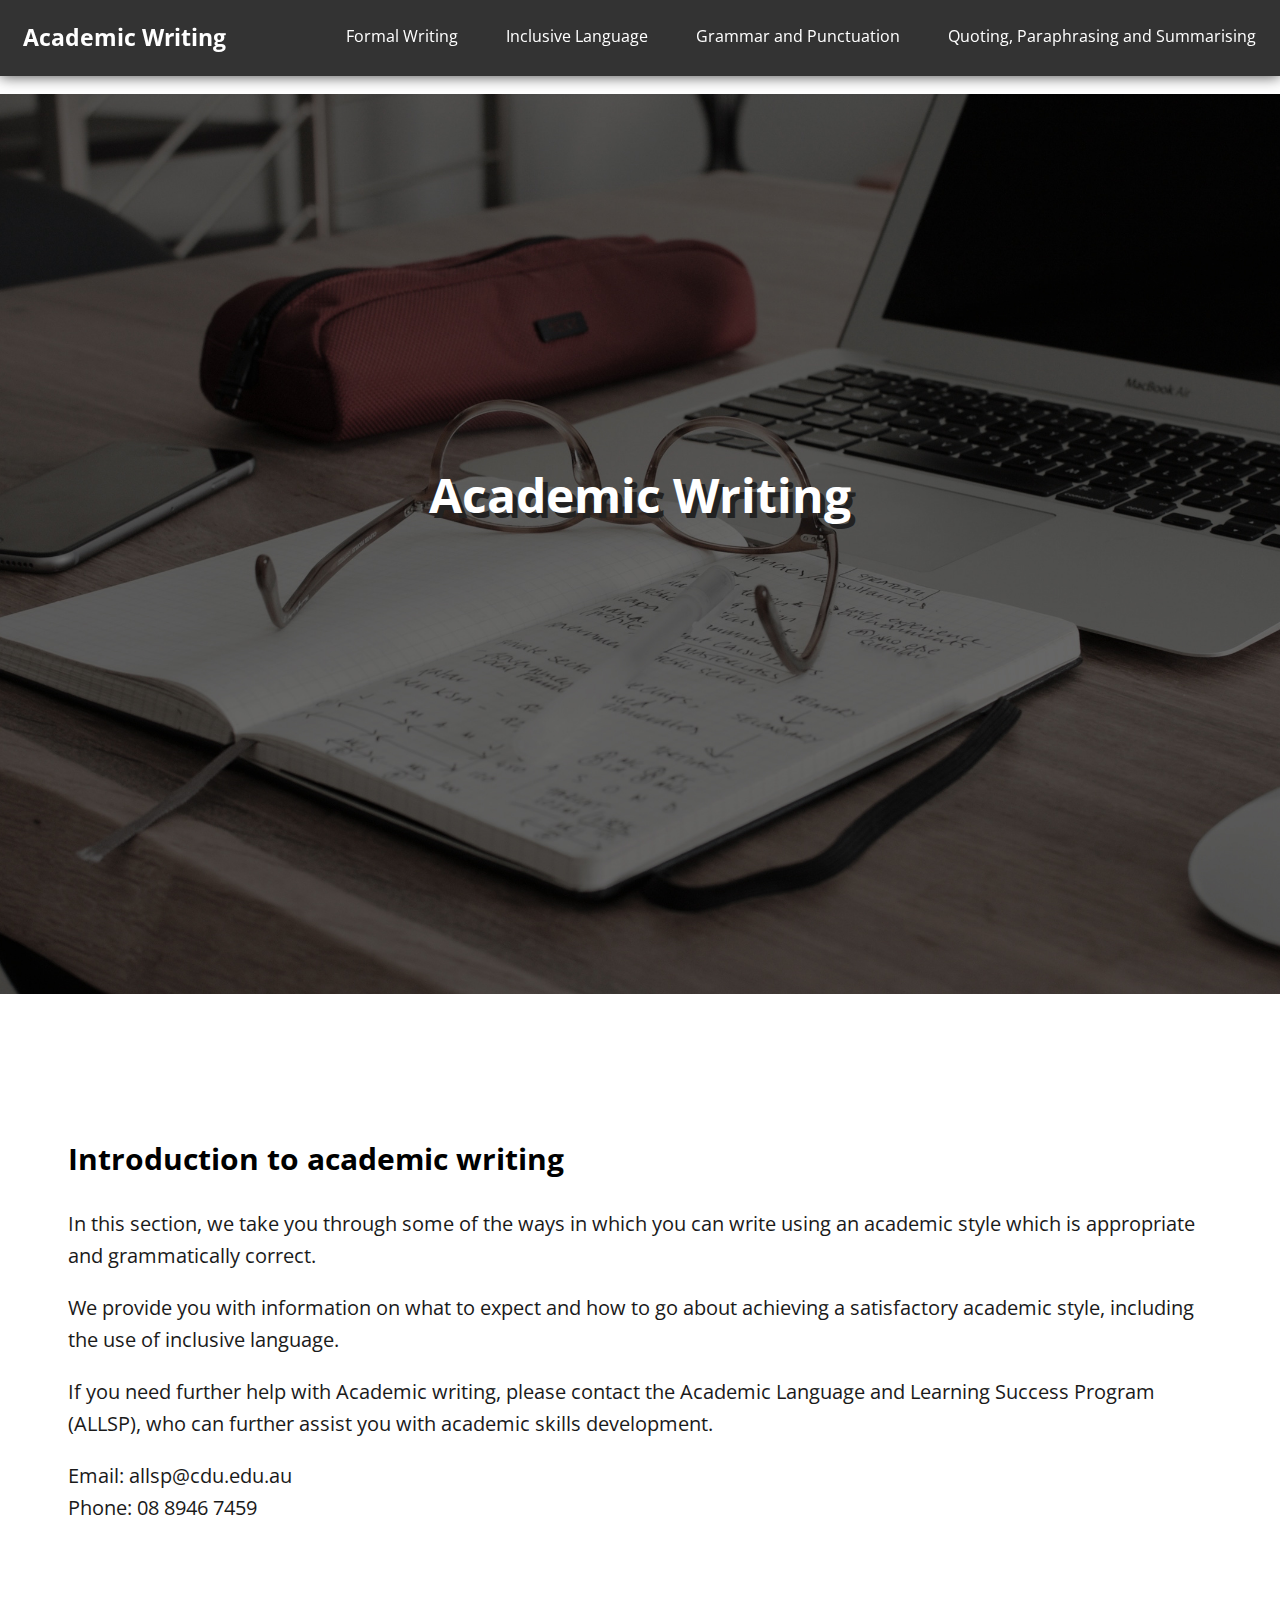
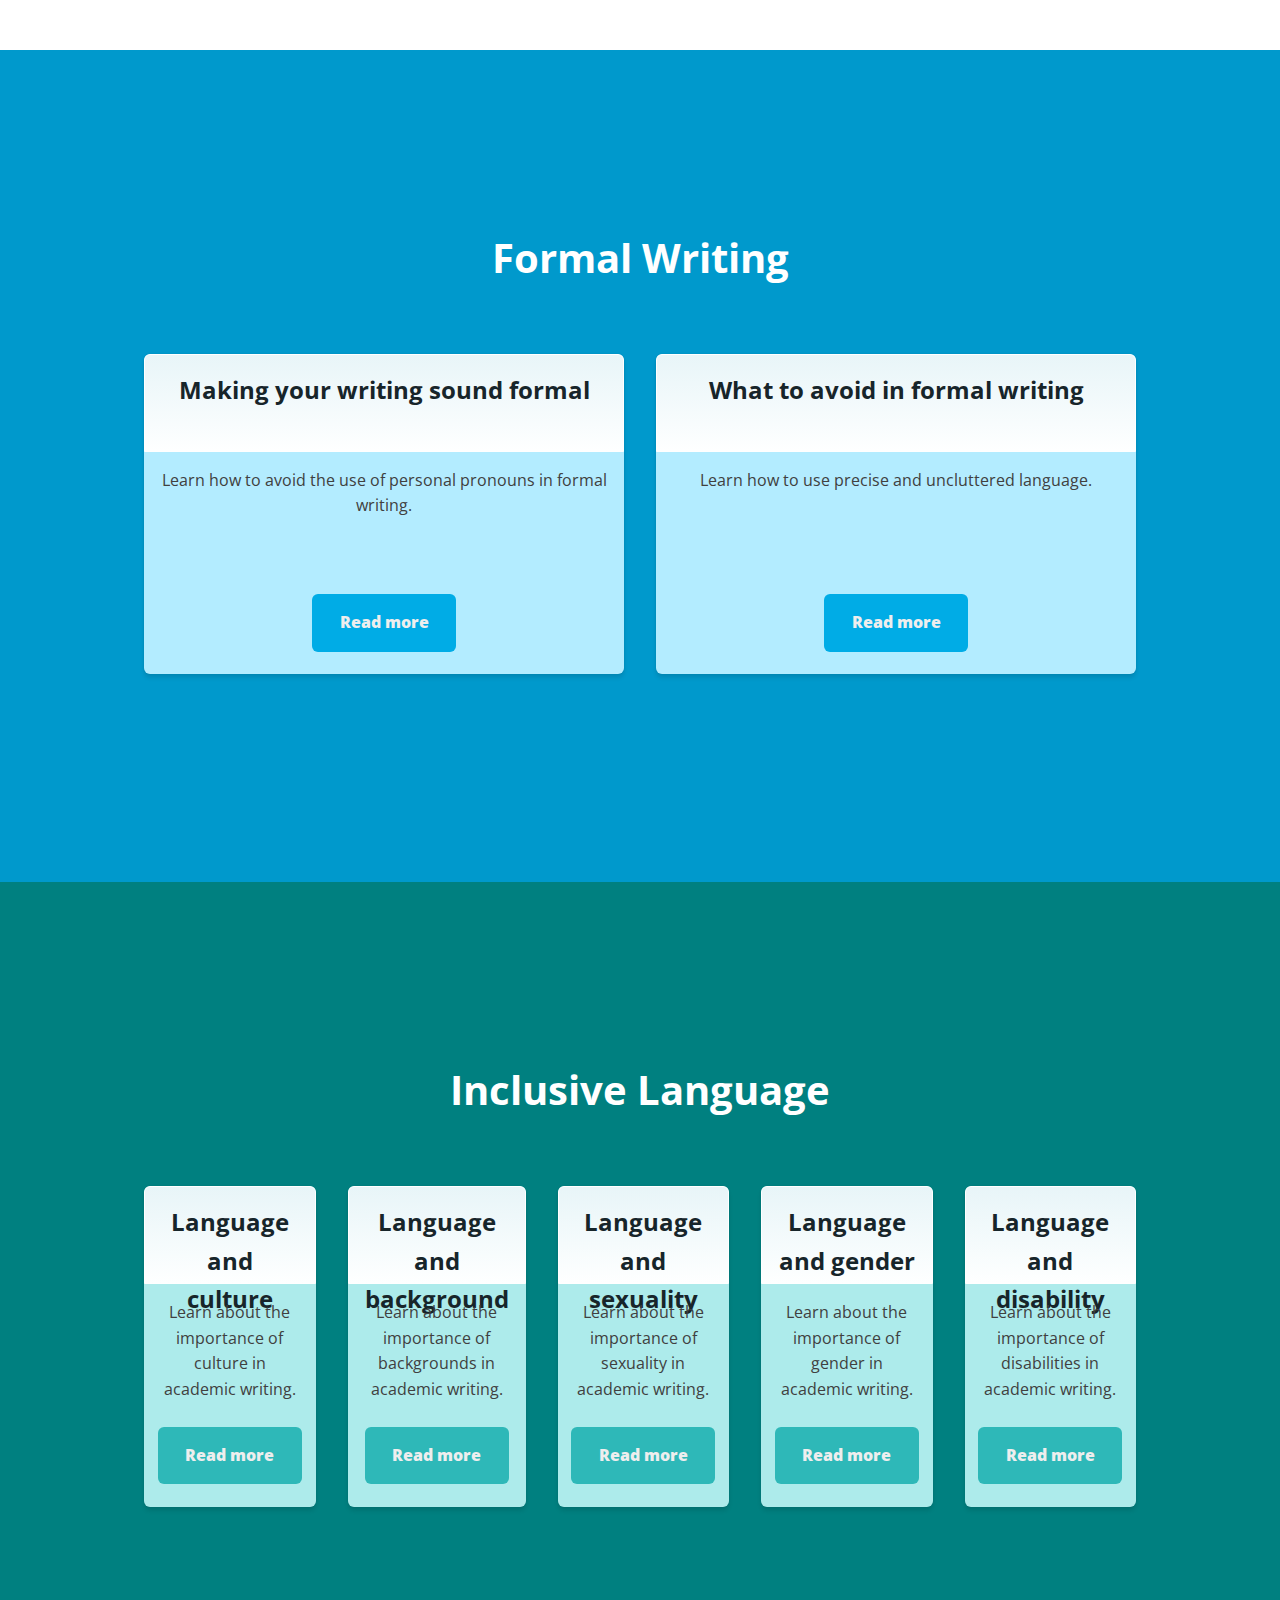
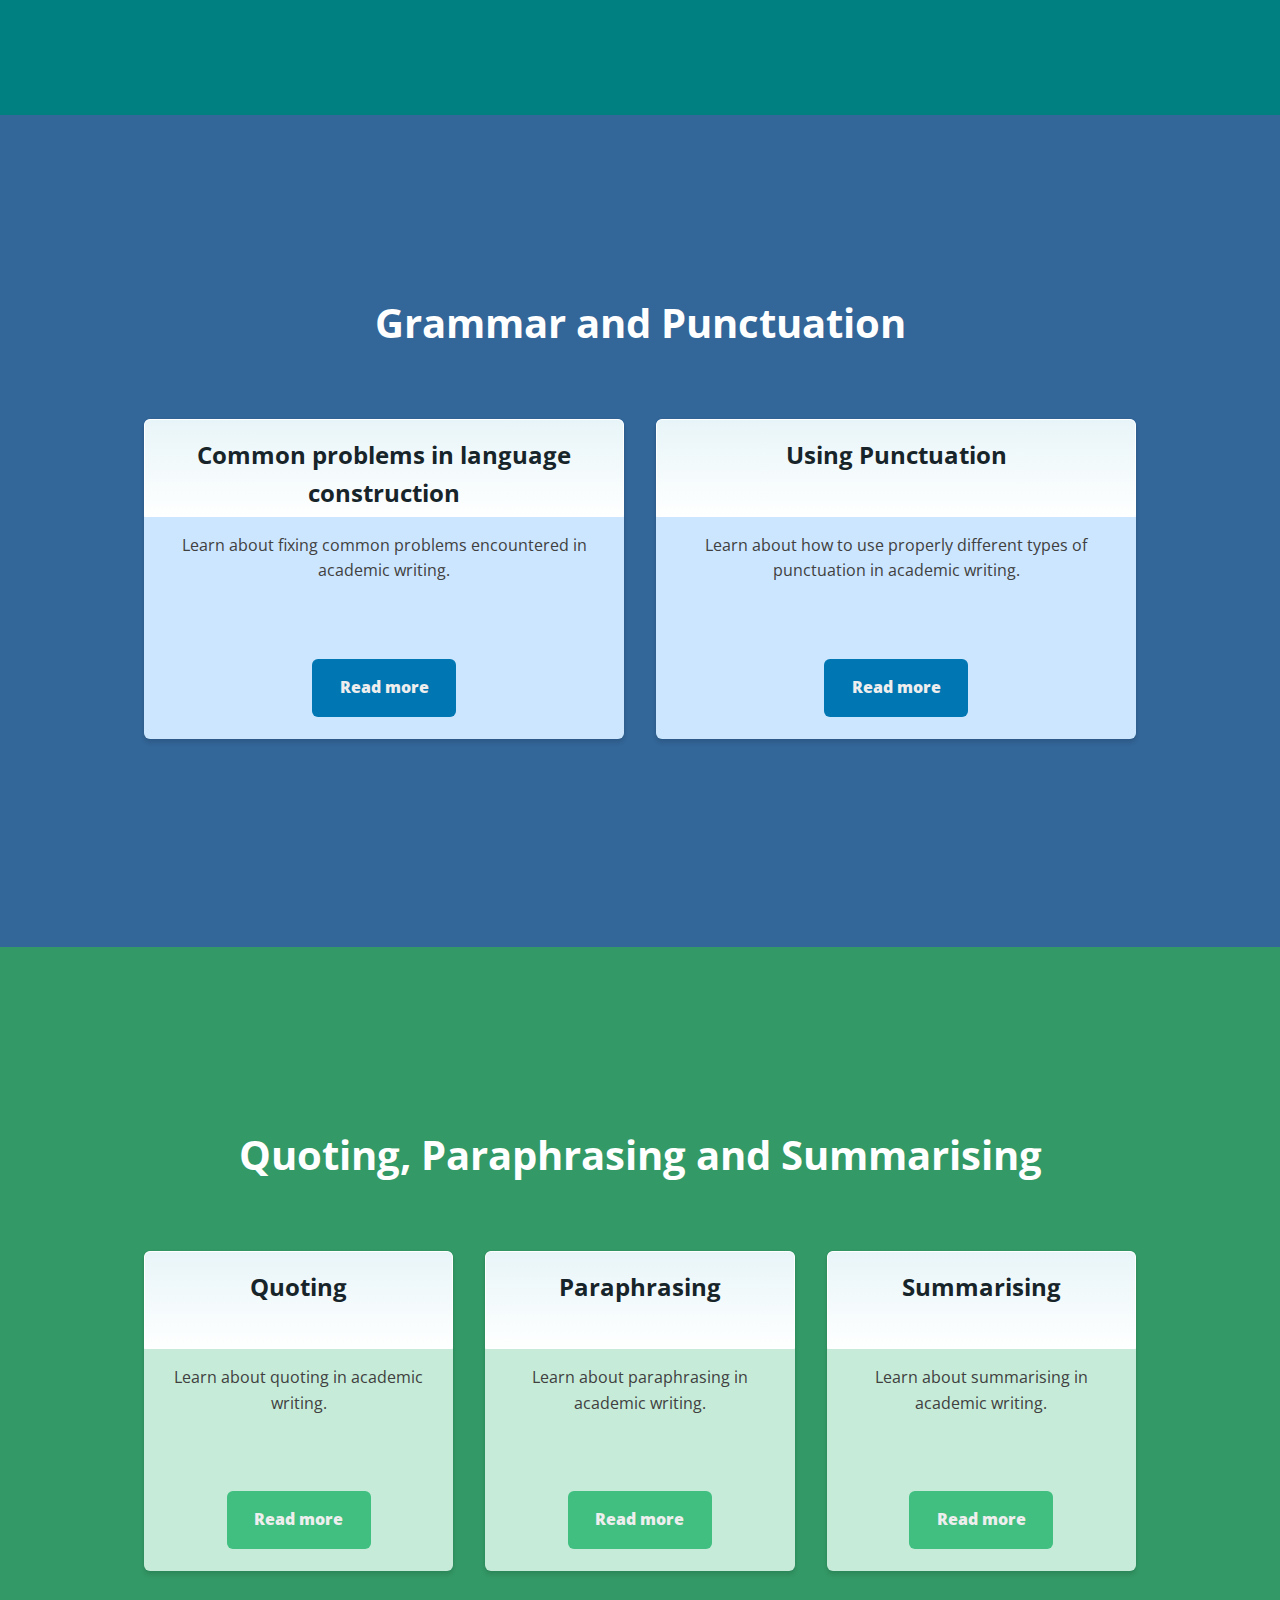
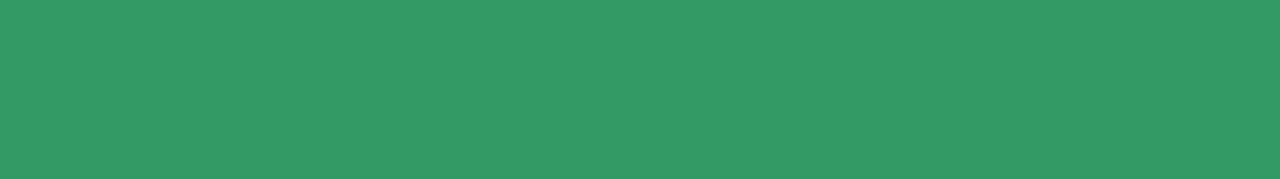
==== index.html @ cc0485e2 "Changed the image in index Changed font in index Fixed index nav Fixed content css issues Fixed card" ====
<!DOCTYPE html>
<html lang="en">
  <head>
    <title>Academic Writing</title>
    <meta charset="utf-8">
    <meta name="viewport" content="width=device-width, initial-scale=1.0">
    <link rel="stylesheet" href="style.css">
    <link rel="stylesheet" href="cardstyle.css">
    <link rel="stylesheet" href="https://use.fontawesome.com/releases/v5.8.2/css/all.css" integrity="sha384-oS3vJWv+0UjzBfQzYUhtDYW+Pj2yciDJxpsK1OYPAYjqT085Qq/1cq5FLXAZQ7Ay" crossorigin="anonymous">
  </head>
  <body>
    <nav>
      <h1>another nav</h1>
    </nav>

    <nav class="top-nav">
      <h1 class="logo"><a href="index.html">Academic Writing</a></h1>
      <ul class="main-nav">
        <li><a href='formal_writing.html'>Formal Writing</a></li>
        <li><a href='inclusive_language.html'>Inclusive Language </a></li>
        <li><a href='grammar_punctuation.html'>Grammar and Punctuation</a></li>
        <li><a href='qps.html'>Quoting, Paraphrasing and Summarising</a></li>
      </ul>
    </nav>


  <div id="showcase">
    <div class="section-head container">
      <h1>Academic Writing</h1>
    </div>
  </div>

<!-- Description space-->
<section id="description" class="section">
  <div class="section-main container">
    <h2 class="intro">Introduction to academic writing</h2>
    <p>In this section, we take you through some of the ways in which you can write using an academic style which is appropriate and grammatically correct.</p>
    <p> We provide you with information on what to expect and how to go about achieving a satisfactory academic style, including the use of inclusive language.</p>
    <p>If you need further help with Academic writing, please contact the Academic Language and Learning Success Program (ALLSP), who can further assist you with academic skills development.</p>
    <ul>
      <li>Email: allsp@cdu.edu.au</li>
      <li>Phone: 08 8946 7459</li>
    </ul>
  </div>
</section>

<!-- Formal Writing-->
<section id="formalwriting" class="section bg-colour4 fw-size">
  <div class="container fw-con">
    <h2 class="section-head ">Formal Writing</h2>

    <div class="wrapper">
      <div class="flex-container">
        <div class="card-wrap">
          <div class="card fw flex-item">
            <div class="card-header">
              <h3 class="title">Making your writing sound formal</h3>
            </div>
            <div class="card-main">
              <div class="main-description">
                <p>Learn how to avoid the use of personal pronouns in formal writing.<span class="card-button fwb"><strong>Read more</strong></span></p>
              </div>
            </div>
            <div class="card-footer">
              <a href="formal_writing.html#formal" class="card-button fwb">Read more</a>
            </div>
          </div>
        </div>
      </div>

      <div class="flex-container">
        <div class="card-wrap">
          <div class="card fw flex-item">
            <div class="card-header">
              <h3 class="title">What to avoid in formal writing</h3>
            </div>
            <div class="card-main">
              <div class="main-description">
                <p>Learn how to use precise and uncluttered language.<span class="card-button fwb"><strong>Read more</strong></span></p>
              </div>
            </div>
            <div class="card-footer">
              <a href="formal_writing.html#ppronouns" class="card-button fwb">Read more</a>
            </div>
          </div>
        </div>
      </div>
    </div>
  </div>
</section>

<!-- Inclusive Language-->
<section id="inclusivelanguage" class="section bg-colour1 inlang-size">
  <div class="container">
    <h2 class="section-head">Inclusive Language</h2>

    <div class="wrapper">

      <div class="flex-container">
        <div class="card-wrap">
          <div class="card inlang flex-item">
            <div class="card-header">
              <h3 class="title">Language and culture</h3>
            </div>
            <div class="card-main">
              <div class="main-description">
                <p>Learn about the importance of culture in academic writing.<span class="card-button inlang-b"><strong>Read more</strong></span></p>
              </div>
            </div>
            <div class="card-footer">
              <a href="inclusive_language.html#culture" class="card-button inlang-b">Read more</a>
            </div>
          </div>
        </div>
      </div>

      <div class="flex-container">
        <div class="card-wrap">
          <div class="card inlang flex-item">
            <div class="card-header">
              <h3 class="title">Language and background</h3>
            </div>
            <div class="card-main">
              <div class="main-description">
                <p>Learn about the importance of backgrounds in academic writing.<span class="card-button inlang-b"><strong>Read more</strong></span></p>
              </div>
            </div>
            <div class="card-footer">
              <a href="inclusive_language.html#backgrounds" class="card-button inlang-b">Read more</a>
            </div>
          </div>
        </div>
      </div>

      <div class="flex-container">
        <div class="card-wrap">
          <div class="card inlang flex-item">
            <div class="card-header">
              <h3 class="title">Language and sexuality</h3>
            </div>
            <div class="card-main">
              <div class="main-description">
                <p>Learn about the importance of sexuality in academic writing.<span class="card-button inlang-b"><strong>Read more</strong></span></p>
              </div>
            </div>
            <div class="card-footer">
              <a href="inclusive_language.html#sexuality" class="card-button inlang-b">Read more</a>
            </div>
          </div>
        </div>
      </div>

      <div class="flex-container">
        <div class="card-wrap">
          <div class="card inlang flex-item">
            <div class="card-header">
              <h3 class="title">Language and gender</h3>
            </div>
            <div class="card-main">
              <div class="main-description">
                <p>Learn about the importance of gender in academic writing.<span class="card-button inlang-b"><strong>Read more</strong></span></p>
              </div>
            </div>
            <div class="card-footer">
              <a href="inclusive_language.html#gender" class="card-button inlang-b">Read more</a>
            </div>
          </div>
        </div>
      </div>

      <div class="flex-container">
        <div class="card-wrap">
          <div class="card inlang flex-item">
            <div class="card-header">
              <h3 class="title">Language and disability</h3>
            </div>
            <div class="card-main">
              <div class="main-description">
                <p>Learn about the importance of disabilities in academic writing.<span class="card-button inlang-b"><strong>Read more</strong></span></p>
              </div>
            </div>
            <div class="card-footer">
              <a href="inclusive_language.html#disability" class="card-button inlang-b">Read more</a>
            </div>
          </div>
        </div>
      </div>
    </div>
  </div>
</section>

<!-- Gramar & Punctuation-->
<section id="grampunct" class="section bg-colour2 granpunc-size">
  <div class="container">
    <h2 class="section-head">Grammar and Punctuation</h2>

    <div class="wrapper">

      <div class="flex-container">
        <div class="card-wrap">
          <div class="card grapunc flex-item">
            <div class="card-header">
              <h3 class="title">Common problems in language construction</h3>
            </div>
            <div class="card-main">
              <div class="main-description">
                <p>Learn about fixing common problems encountered in academic writing. <span class="card-button grapunc-b"><strong>Read more</strong></span></p>
              </div>
            </div>
            <div class="card-footer">
              <a href="grammar_punctuation.html#grammar" class="card-button grapunc-b">Read more</a>
            </div>
          </div>
        </div>
      </div>

      <div class="flex-container">
        <div class="card-wrap">
          <div class="card grapunc flex-item">
            <div class="card-header">
              <h3 class="title">Using Punctuation</h3>
            </div>
            <div class="card-main">
              <div class="main-description">
                <p>Learn about how to use properly different types of punctuation in academic writing. <span class="card-button grapunc-b"><strong>Read more</strong></span></p>
              </div>
            </div>
            <div class="card-footer">
              <a href="grammar_punctuation.html#punctuation" class="card-button grapunc-b">Read more</a>
            </div>
          </div>
        </div>
      </div>
    </div>
  </div>
</section>

<!-- QPS-->
<section id="qps" class="section bg-colour3 qps-size">
  <div class="container">
    <h2 class="section-head">Quoting, Paraphrasing and Summarising</h2>

    <div class="wrapper">

      <div class="flex-container">
        <div class="card-wrap">
          <div class="card qps flex-item">
            <div class="card-header">
              <h3 class="title">Quoting</h3>
            </div>
            <div class="card-main">
              <div class="main-description">
                <p>Learn about quoting in academic writing. <span class="card-button qps-b"><strong>Read more</strong></span></p>
              </div>
            </div>
            <div class="card-footer">
              <a href="qps.html#quoting" class="card-button qps-b">Read more</a>
            </div>
          </div>
        </div>
      </div>

      <div class="flex-container">
        <div class="card-wrap">
          <div class="card qps flex-item">
            <div class="card-header">
              <h3 class="title">Paraphrasing</h3>
            </div>
            <div class="card-main">
              <div class="main-description">
                <p>Learn about paraphrasing in academic writing.<span class="card-button qps-b"><strong>Read more</strong></span></p>
              </div>
            </div>
            <div class="card-footer">
              <a href="qps.html#paraphrasing" class="card-button qps-b">Read more</a>
            </div>
          </div>
        </div>
      </div>

      <div class="flex-container">
        <div class="card-wrap">
          <div class="card qps flex-item">
            <div class="card-header">
              <h3 class="title">Summarising</h3>
            </div>
            <div class="card-main">
              <div class="main-description">
                <p>Learn about summarising in academic writing. <span class="card-button qps-b"><strong>Read more</strong></span></p>
              </div>
            </div>
            <div class="card-footer">
              <a href="qps.html#summarising" class="card-button qps-b">Read more</a>
            </div>
          </div>
        </div>
      </div>
    </div>
  </div>
</section>
  <script src="scripts/nav.js"></script>

  </body>
</html>
---- style.css ----
@import url('https://fonts.googleapis.com/css?family=Open+Sans&display=swap');

body{
  font-family: 'Open Sans', sans-serif;
  background-color: white;
  margin: 0;
  line-height: 1.6;
  box-sizing: border-box;
  width: 100%;
  font-size: 100%;
}

h3{
  font-size: 1.5rem;
}


/*Showcase Styling*/
#showcase{
  margin: 0;
  padding: 0;
  background: url('images/image.jpg') no-repeat center/cover;
  width: 100%;
  height: 100vh;
  position: relative;
  overflow-y: hidden;
}

#showcase .container{
  margin-top: 15vh;
}

#showcase h1{
  font-size: 4rem;
  margin: 0;
  text-shadow: 5px 5px #222;
}

h2.intro {
  color: black;
}

/*Description*/
#description{
  font-size: 1.25rem;
  padding: 20px;
  padding-bottom: 30px;
  color: #1a1a1a;
  text-align: left;
}

/*Container size for formal writing*/
.fw-size, .inlang-size, .granpunc-size, .qps-size {
  padding: 1.5rem;
}


/* Navigation */
nav.top-nav {
  display: none;
}


ul {
  margin: 0;
  padding: 0;
  list-style: none;
}

h2 {
  color: white;
  text-decoration: none;
}

.top-nav {
  display: none;
}

nav h1.logo {
  margin: 0;
  font-size: 1.45em;
  padding: 0 1em;
}


.logo a, .main-nav a {
  text-align: center;
  display: block;
  color: white;
  text-decoration: none;
}

.main-nav a {
  color: white;
  font-size: 1em;
  padding: 1.5em;
  border-bottom: 2px solid transparent;
}

.main-nav a:hover {
  background-color: #222;
  font-weight: bold;
  border-bottom: 2px #ddd solid;
}

.logo:hover {
  font-weight: bold;
}

.top-nav {
  flex-direction: row;
  justify-content: space-between;
  align-items: center;
  background-color: #333;
  box-shadow: 0px 0px 14px 0px rgba(0,0,0,0.75);
  position: fixed;
  top: 0;
  z-index: 1;
  width: 100%;
}

.top-nav, .main-nav {
  display: flex;
}


/*Footer*/
#footer{
  padding: 5rem 0;
  color: #1a1a1a;
}
/*Utility Classes*/
.container{
  /*text-align: center;*/
  margin: 0 auto;
  padding: 3rem 0;
  /*background: blue;*/
}

/*Section*/
.section-head {
  font-size: 2.5rem;
  margin: 0;
  text-align: center;
  color: #ffffff;
  padding-bottom: 2rem;
}

.bg-colour1{
  background: #008080;
}

.bg-colour2{
  background:  #336699;
}

.bg-colour3{
  background:  #339966;
}

.bg-colour4{
  background:  #0099cc;
}
/*
.lead{
  font-size: 1.3rem;
}*/
 @media screen and (min-width: 800px){
  nav.top-nav {
    display: flex;
  }


  #showcase {
     width: 100%;
     height: 100vh;
   }

  #showcase .container{
     margin-top: 35vh;
   }

   #showcase h1{
     font-size: 3rem;
     margin: 0;
     text-shadow: 5px 5px #222;

   }


   #showcase h2 {
     /*font-size: 2rem;*/
   }

   .container {
      margin: 3rem;
   }

   /*Container size for formal writing*/
   .fw-size, .inlang-size, .granpunc-size, .qps-size {
     padding: 5rem;
   }
 }
---- cardstyle.css ----
/* CARD COMPONENT CSS ----------------------------------------------------*/

/* mobile first, applies starting from 320px wide screens */

.wrapper {
  flex-direction: row;
  flex-wrap: wrap;
  width: 100%;
  margin-bottom: 1rem;
  display: flex;
  margin: 0;
  padding: 1em 0;
}

.flex-container {
  flex-direction: column;
  flex-basis: 100%;
  flex: 1;
}

/*div {
  display: flex;
  flex: 1;
}*/

.card-wrap {
  padding: 1em;
}

.card {
  border-radius: 6px;
  box-shadow: 0 4px 4px rgba(0,0,0,.1), 0 0 2px rgba(0,0,0,.1);
  /*display: flex;*/
  flex-direction: column;
  overflow: hidden;
  transition: all .2s ease;
  background-color: #ebc6c6;
}

/*Card colour for formal writing*/
.fw{
  background-color: #b3ecff;
}

/*card colour for inclusive writing*/
.inlang {
  background-color: #adebeb;
}

/*card colour for grammar and punctuation*/
.grapunc {
  background-color: #cce6ff;
}

/*card colour for qps*/
.qps {
  background-color: #c6ecd9;
}

.card:hover {
  box-shadow: 0 10px 10px rgba(0,0,0,.2), 0 4px 8px rgba(0,0,0,.2);
  transform: scale(1.05);
  transform: translateZ(0);
}

.card-header {
  background: linear-gradient(#e8f5f8, #feffff);
  border: 1px solid #FFF;
  border-radius: 6px 6px 0 0;
  padding: 1em;
  /*height: 4rem;*/
}

.material-icons {
  color: #83d2d4;
  display: none;
}

.title {
  color: #17252a;
  margin: 0;
  text-align: center;
}

.card-main {
  padding: 1em;
  text-align: center;
}

.main-description p {
  color: #404040;
  margin: 0;
  display: flex;
  flex-direction: column;
    /*height: 5rem;*/
}

.card-footer {
  display: flex;
  padding: .4em;
  flex-direction: column;
  align-items: center;
}

span.card-button {
  display: none;
}

.card-button {
  width: 7rem;
  display: block;
  color: #eeeeee;
  font-weight: 800;
  transition: all .2s ease;
  background-color: #bf4040;
  border-radius: 6px;
  padding: 1rem;
  margin-top: 1.5rem;
  margin-bottom: 1rem;
  text-decoration: none;
  text-align: center;
}

a.card-button:visited {
  color: white;
}

/*button colour for Fomal Writing*/
.fwb{
  background-color: #00ace6;
}

/*button colour for inclusive language*/
.inlang-b{
  background-color: #2eb8b8;
}

/*button colour for grammar and inclusive language*/
.grapunc-b{
  background-color: #0077b3;
}

/*button colour for qps*/
.qps-b{
  background-color: #40bf80;
}
.card-button:hover {
  text-decoration: underline;
}

.card-button:visited {
  color: #068c9e;
}



/* MEDIA QUERIES ------------------------------------------------ */

@media all and (min-width: 800px) {
  .wrapper {
    display: flex;
  }

  .flex-container {
    display: flex;
  }

  .card-header {
    height: 4rem;
  }

  .main-description p {
      height: 5rem;
  }
}
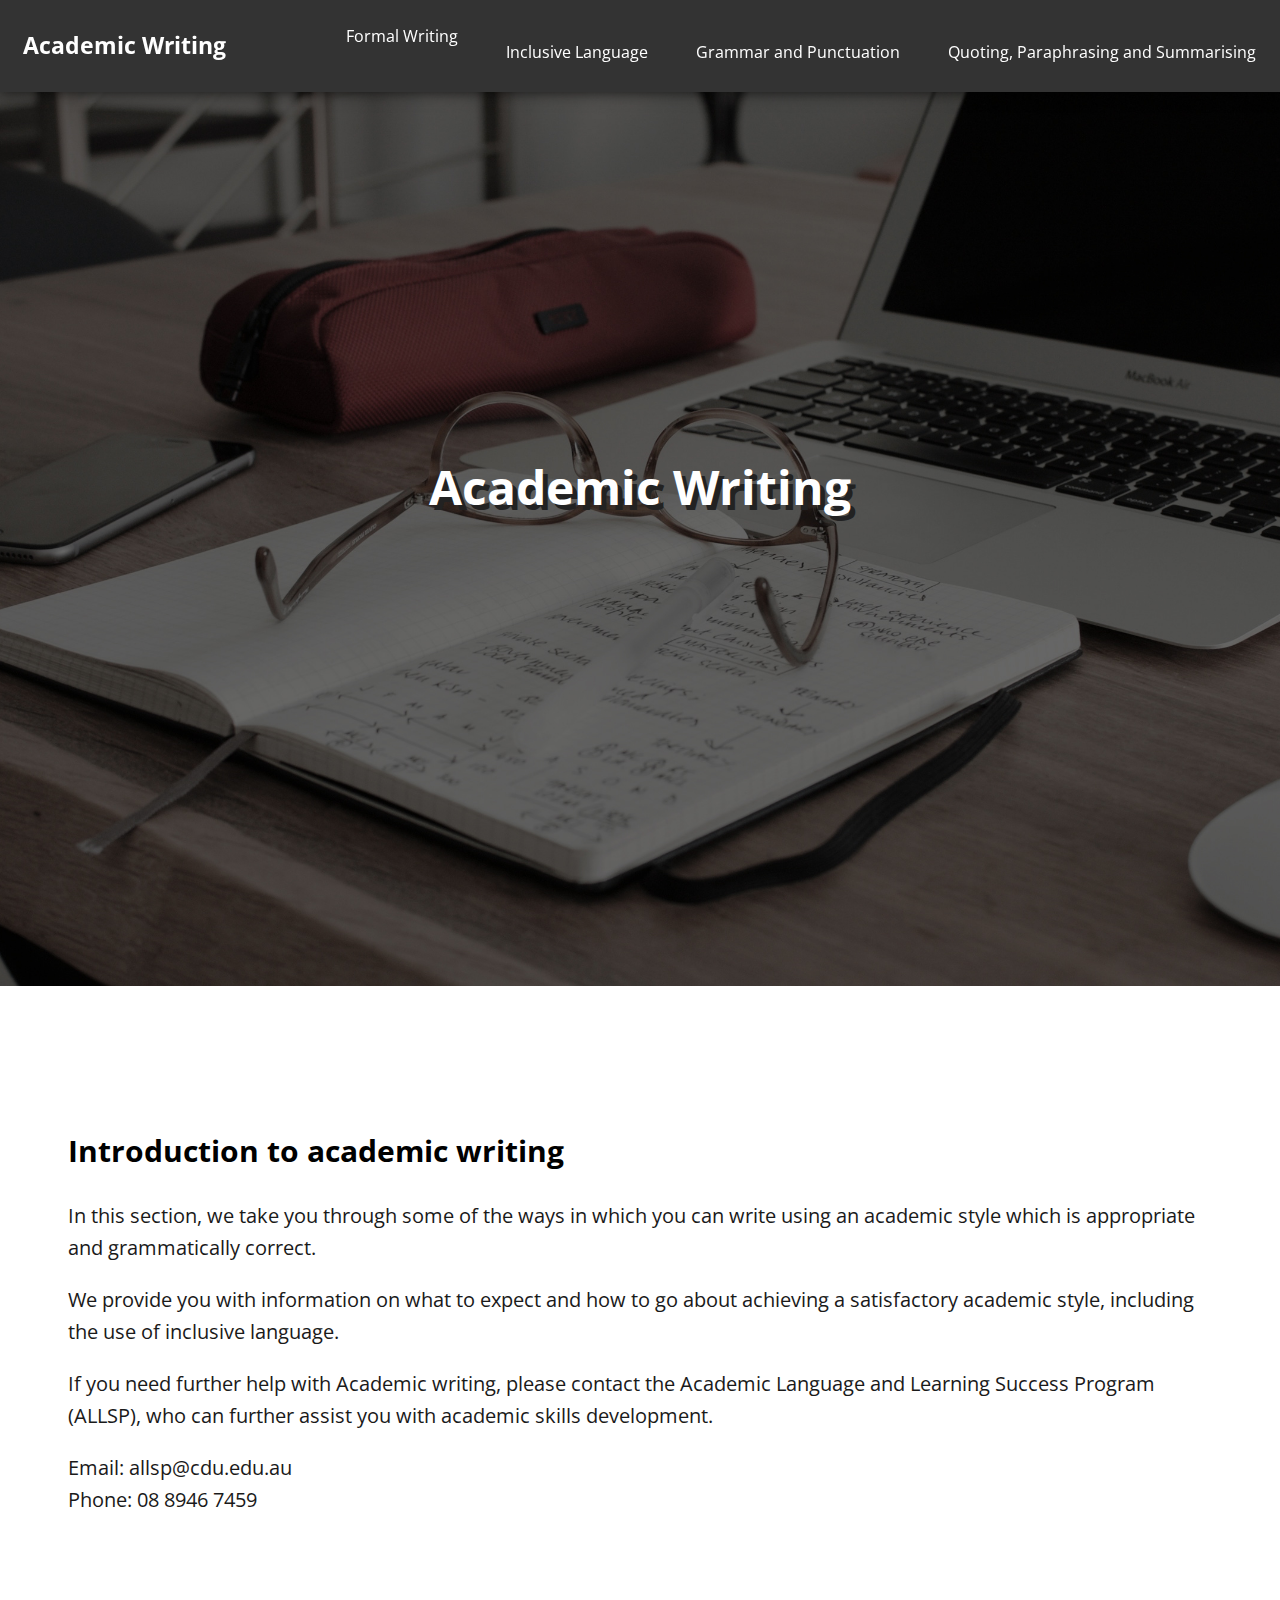
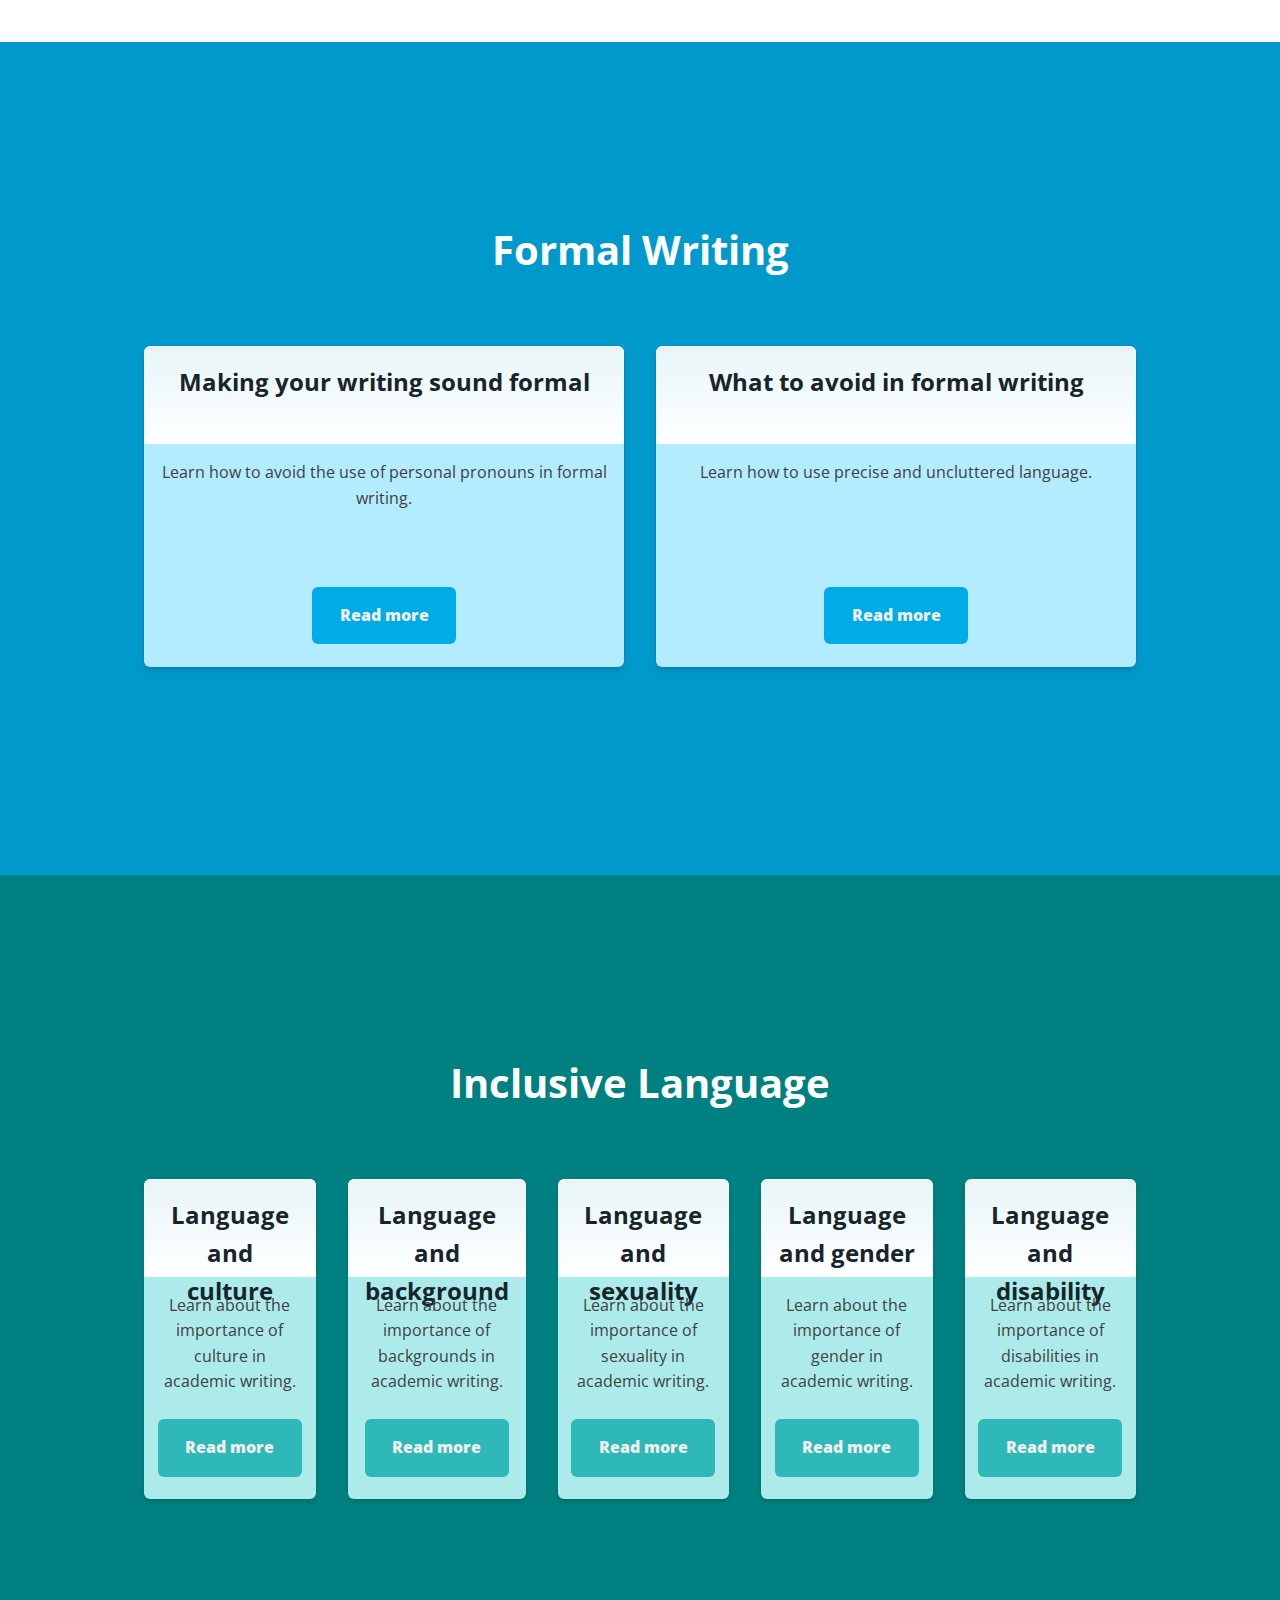
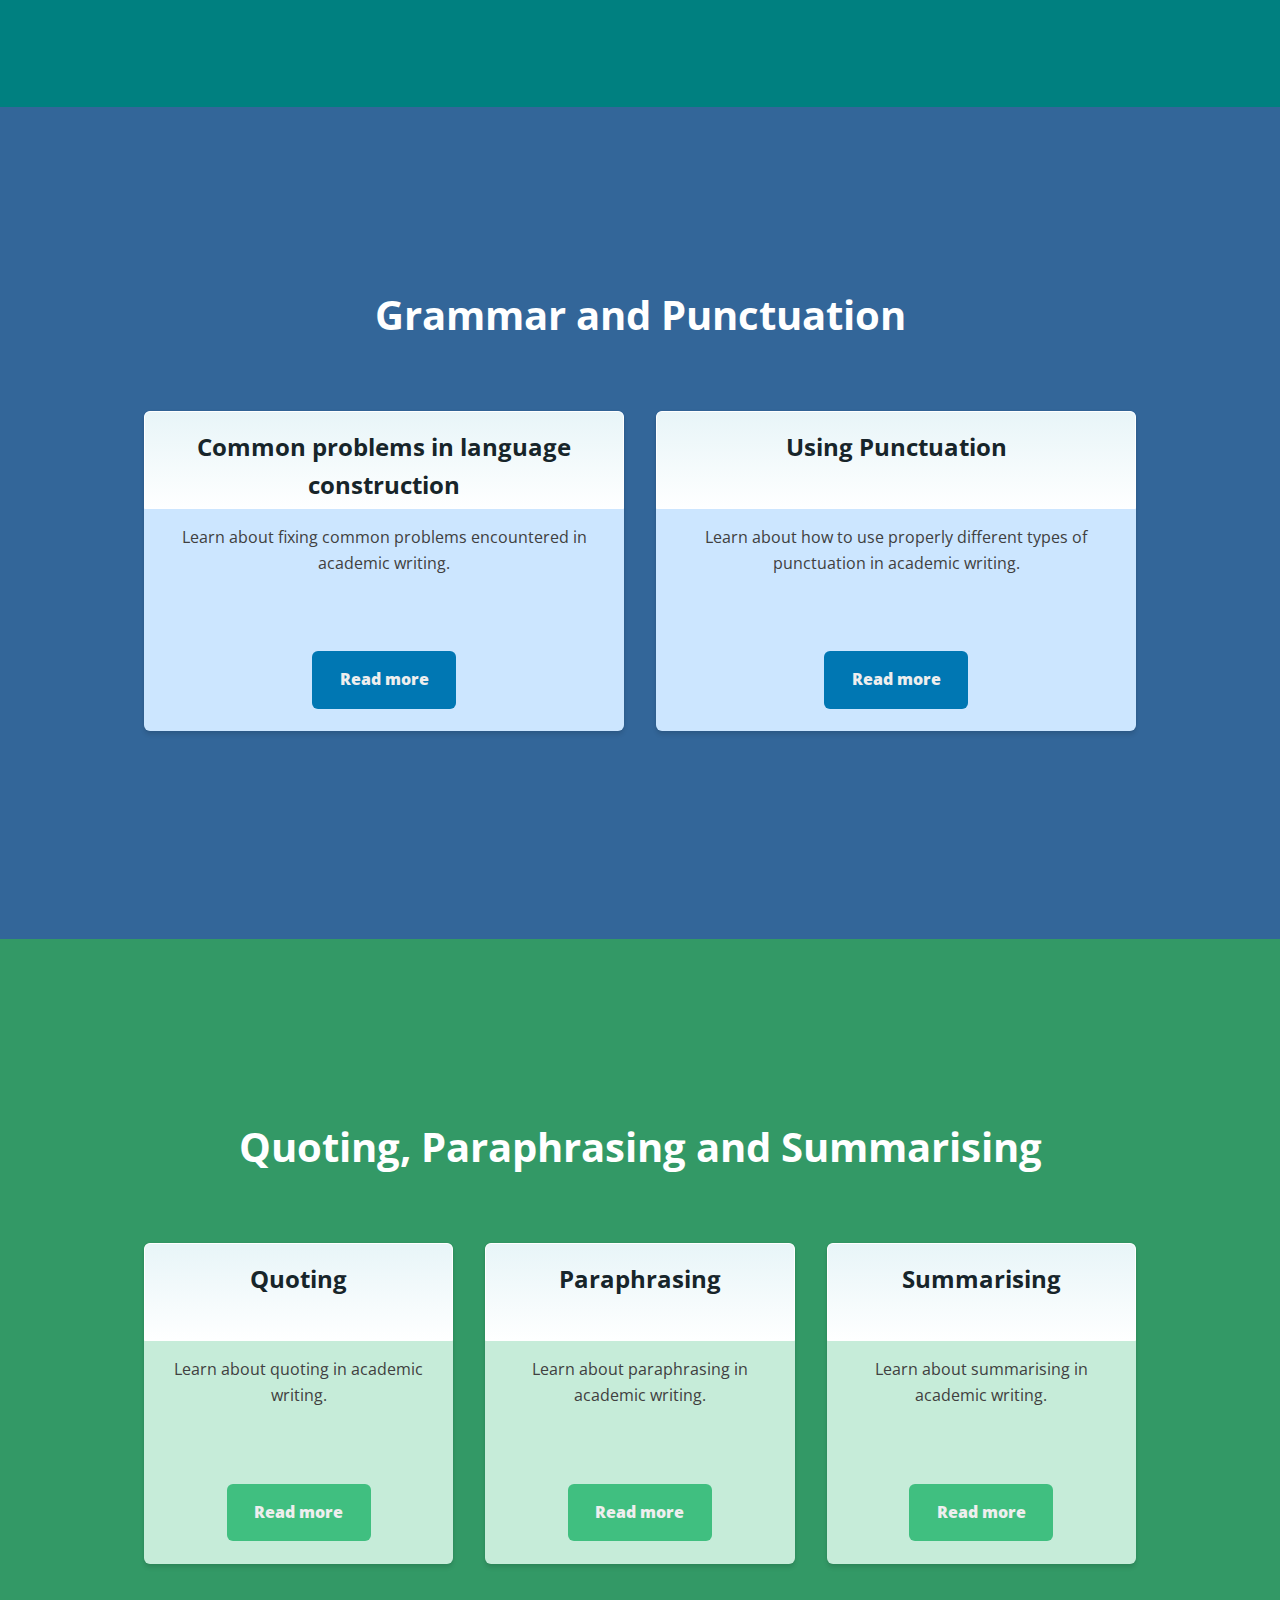
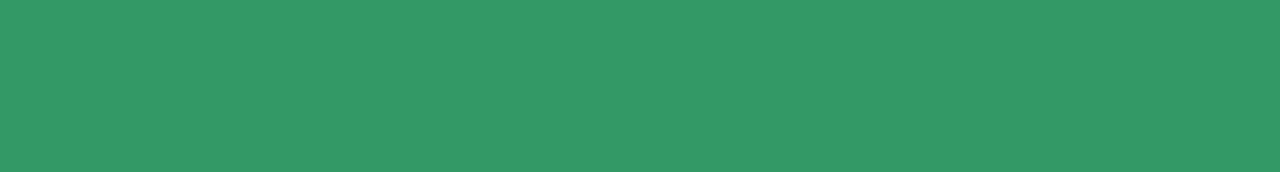
==== commit 45d5dc30: "Fixed the mobile nav" ====
--- a/index.html
+++ b/index.html
@@ -9,8 +9,15 @@
     <link rel="stylesheet" href="https://use.fontawesome.com/releases/v5.8.2/css/all.css" integrity="sha384-oS3vJWv+0UjzBfQzYUhtDYW+Pj2yciDJxpsK1OYPAYjqT085Qq/1cq5FLXAZQ7Ay" crossorigin="anonymous">
   </head>
   <body>
-    <nav>
-      <h1>another nav</h1>
+      <h2 class="heading" onclick="openNav()">Academic Writing <span id="toggle" class="arrow down"></span></h2>
+    <nav id="nav-overlay" class="overlay sidebar">
+        <h2 class="heading" onclick="closeNav()">Academic Writing <span id="toggle" class="arrow up"></span></h2>
+      <ul>
+        <li><a onclick="closeNav()" class="nav-level1" href="inclusive_language.html">Inlcusive Language</a></li>
+        <li><a onclick="closeNav()" class="nav-level1" href="formal_writing.html">Formal Writing</a></li>
+        <li><a onclick="closeNav()" class="nav-level1" href="grammar_punctuation.html">Grammar and Punctuation</a></li>
+        <li><a onclick="closeNav()" class="nav-level1" href="qps.html">Quoting, Paraphrasing and Summarising</a></li>
+      </ul>
     </nav>
 
     <nav class="top-nav">
--- a/style.css
+++ b/style.css
@@ -76,7 +76,7 @@
   display: none;
 }
 
-nav h1.logo {
+.top-nav h1.logo {
   margin: 0;
   font-size: 1.45em;
   padding: 0 1em;
@@ -123,6 +123,92 @@
   display: flex;
 }
 
+/*Nav overlay*/
+h2.heading {
+  background-color: #333;
+  color: white;
+  display: block;
+  position: sticky;
+  top: 0;
+  left: 0;
+  z-index: 1;
+  padding: 1.5rem;
+  margin: 0;
+}
+
+.overlay {
+  background-color: #333;
+  height: 00%;
+  width: 100%;
+  position: fixed;
+  overflow-y: hidden;
+  top: 0;
+  left: 0;
+  z-index: 1;
+  transition: 0.2s;
+}
+
+.overlay ul {
+  list-style: none;
+  padding: 0;
+}
+
+/* Indent without moving the background-color position */
+.overlay ul li a.nav-level1 {
+  padding-left: 2rem;
+}
+
+.overlay ul li a {
+  display: inline-block;
+  padding: 0.5rem 2rem;
+  color: white;
+  text-decoration: none;
+}
+
+.overlay ul li a.current {
+  color: white;
+  font-weight: bold;
+  text-decoration: underline;
+}
+
+nav>ul>li:not(:first-child) {
+  margin-top: 1rem;
+}
+
+/*header>h2>a {
+  color: white;
+  text-decoration: none;
+}*/
+
+
+.arrow {
+  position: absolute;
+  right: 1.25em;
+  border: solid white;
+  border-width: 0 .13em .13em 0;
+  display: inline-block;
+  padding: .3em;
+  color: white;
+  margin: .2em;
+}
+
+.down {
+  transform: rotate(45deg);
+}
+
+.up {
+  transform: rotate(-135deg);
+  margin-top: 1rem;
+}
+
+section:target {
+  padding-top: 90px;
+  margin-top: -90px;
+}
+
+
+
+
 
 /*Footer*/
 #footer{
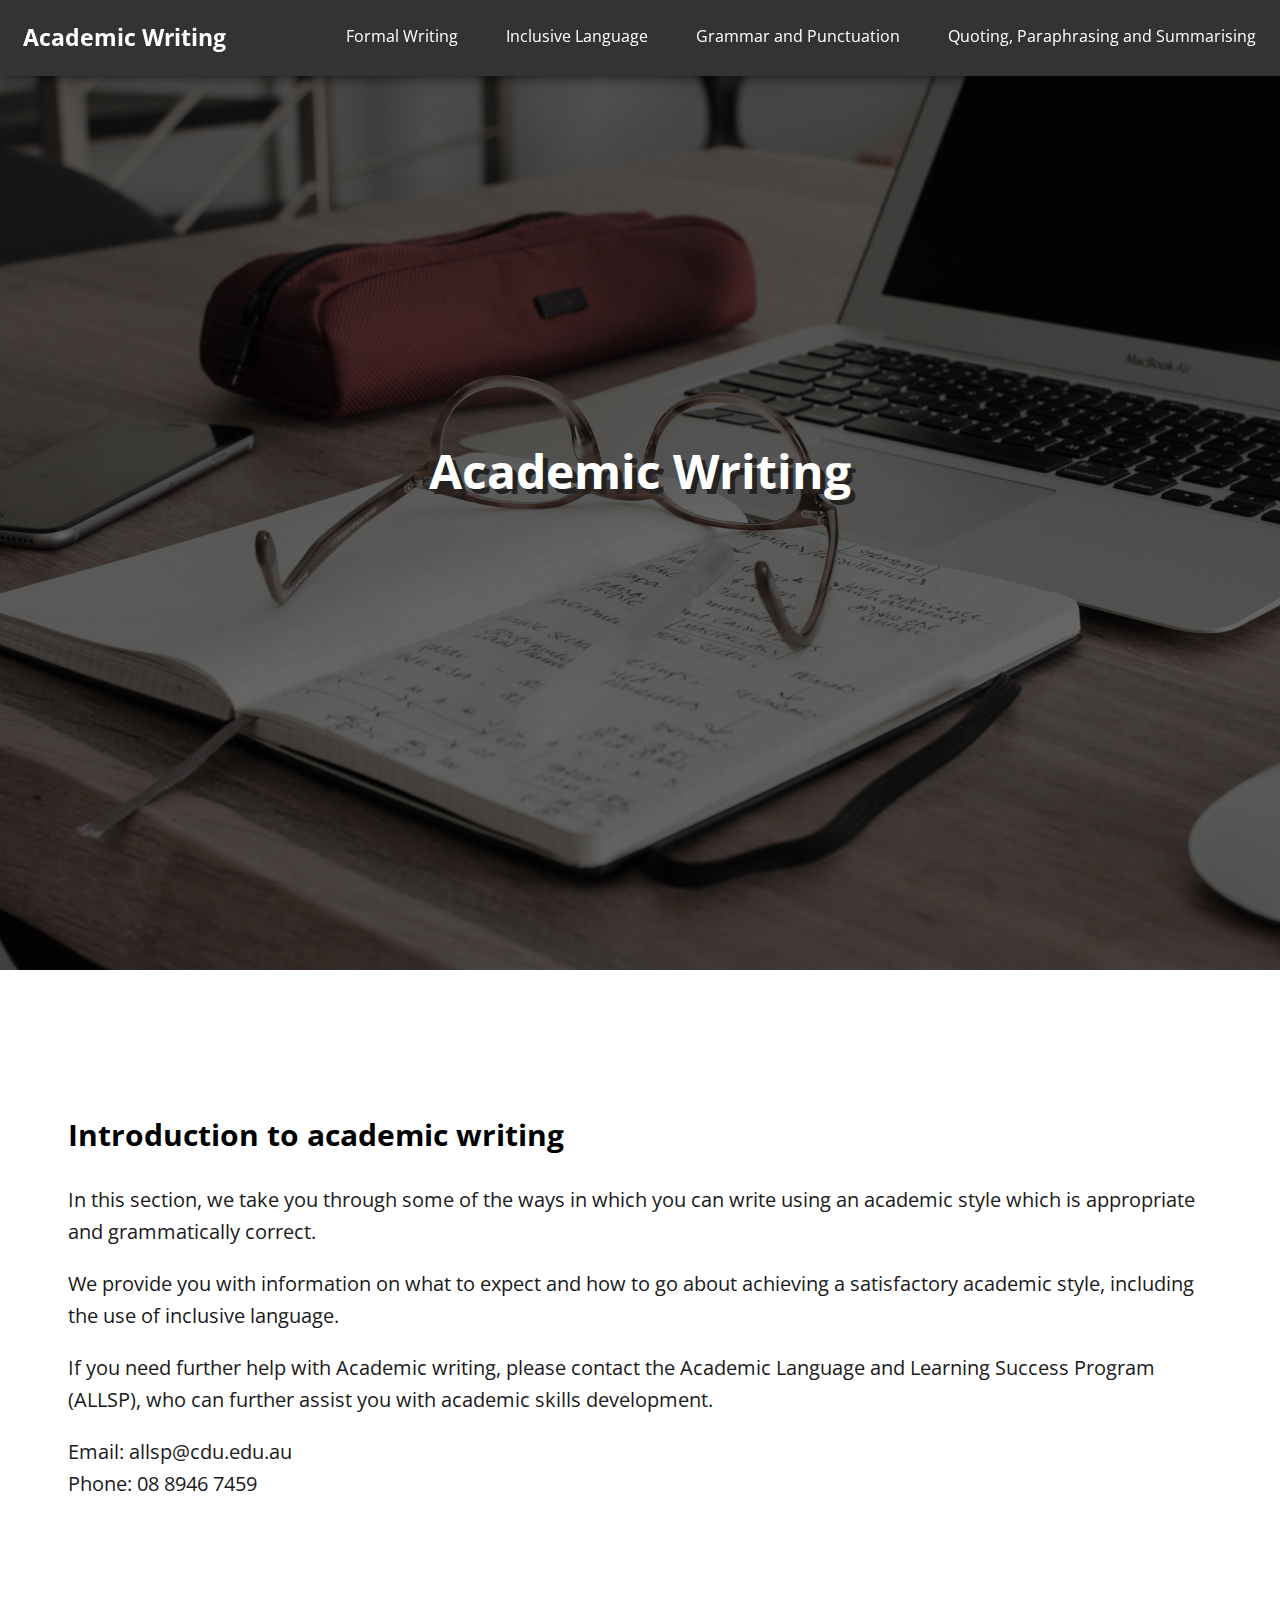
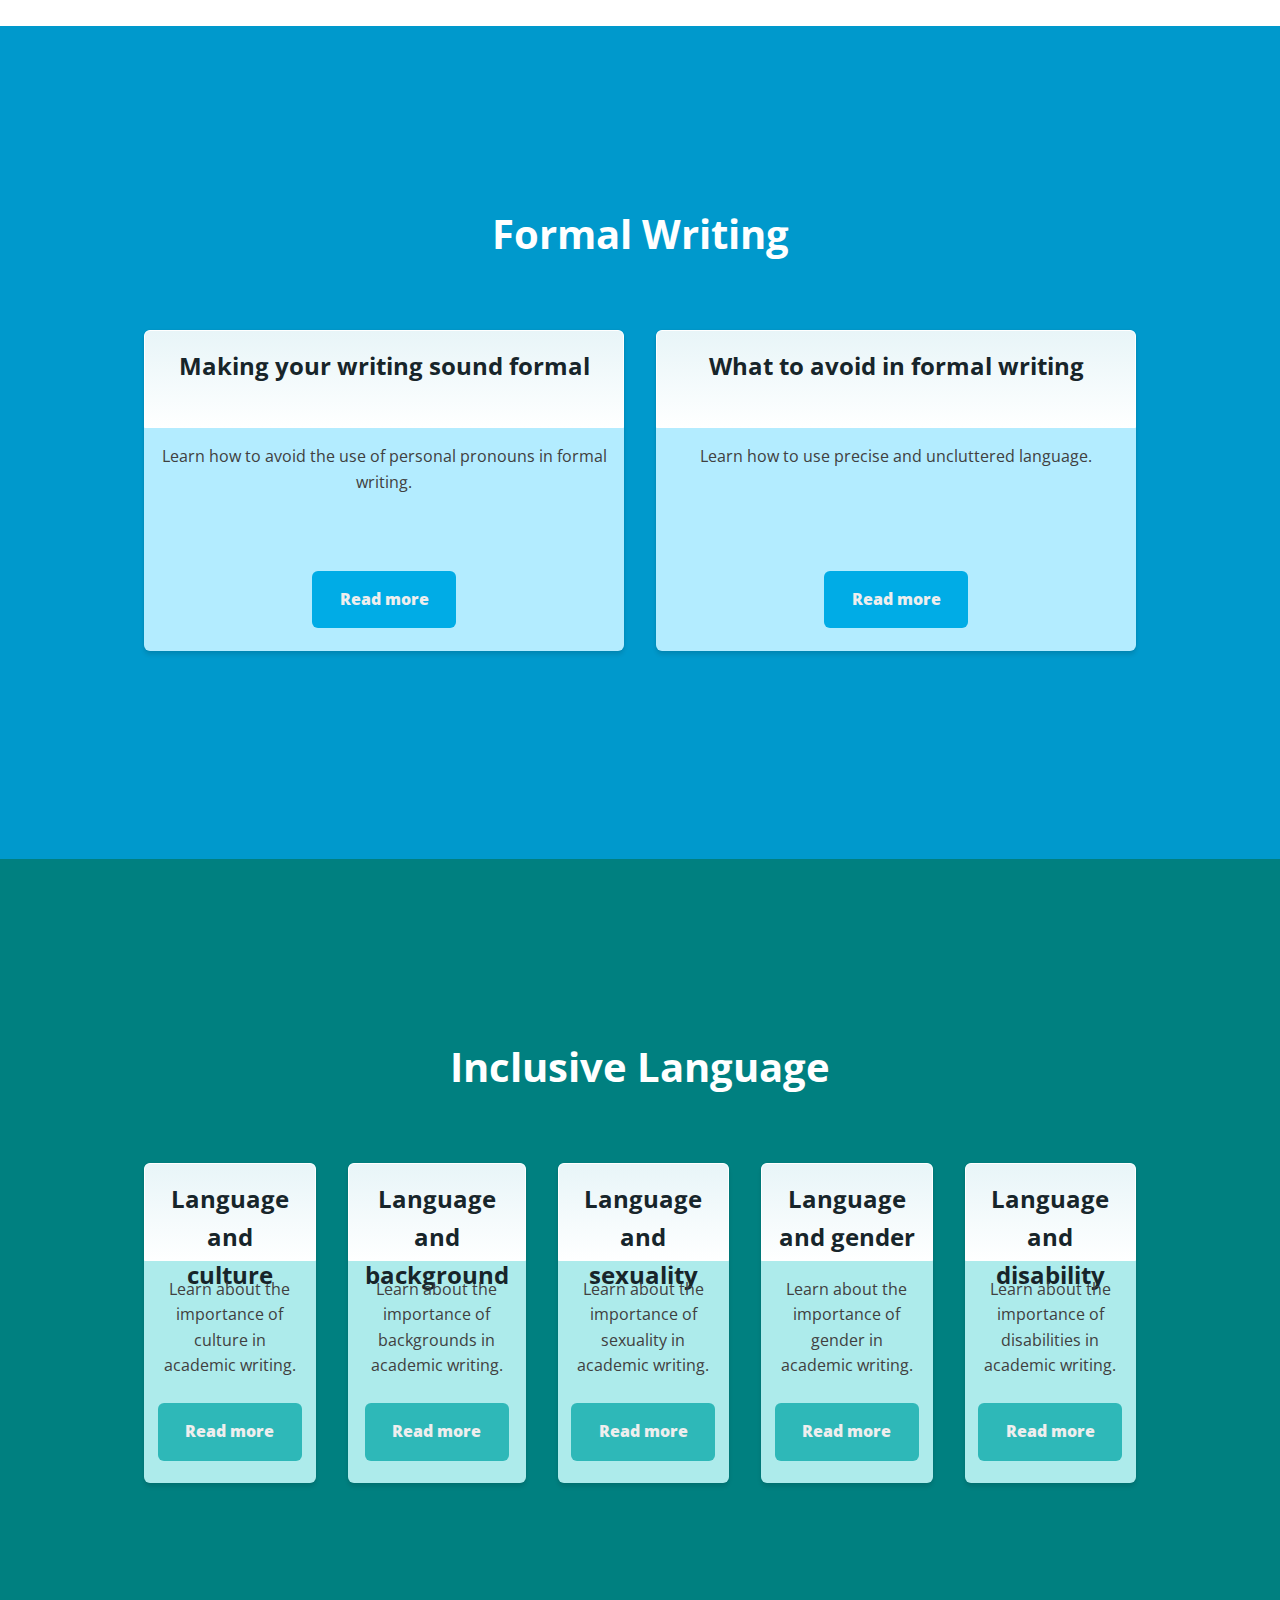
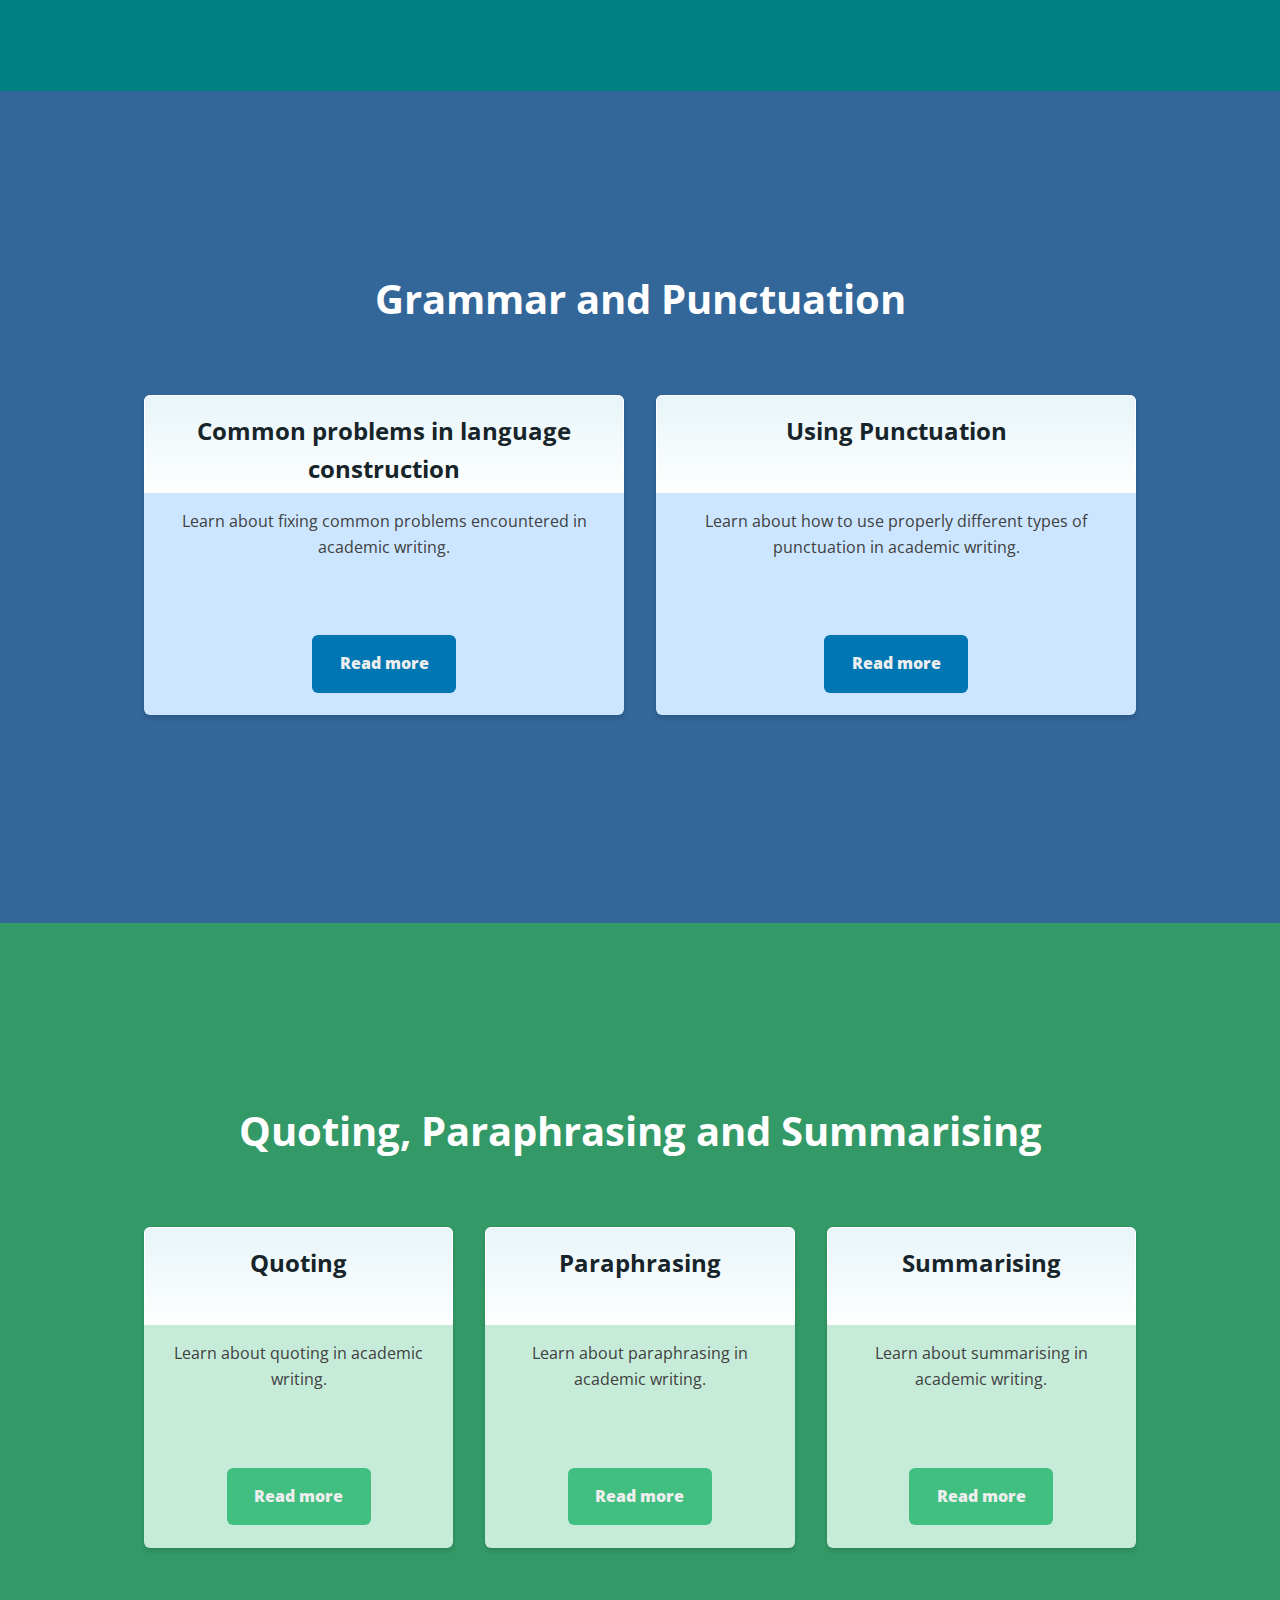
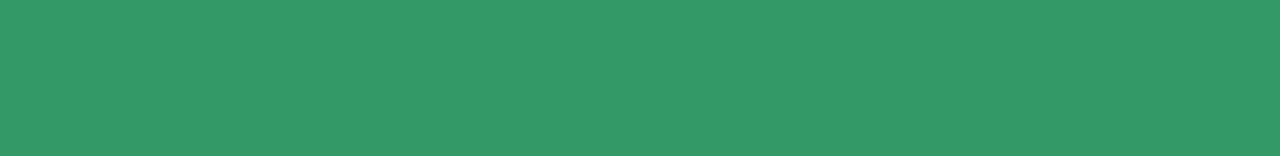
==== commit 4fc3d154: "Fixed more issues" ====
--- a/index.html
+++ b/index.html
@@ -9,7 +9,8 @@
     <link rel="stylesheet" href="https://use.fontawesome.com/releases/v5.8.2/css/all.css" integrity="sha384-oS3vJWv+0UjzBfQzYUhtDYW+Pj2yciDJxpsK1OYPAYjqT085Qq/1cq5FLXAZQ7Ay" crossorigin="anonymous">
   </head>
   <body>
-      <h2 class="heading" onclick="openNav()">Academic Writing <span id="toggle" class="arrow down"></span></h2>
+    <h2 class="heading top" onclick="openNav()">Academic Writing <span id="toggle" class="arrow down"></span></h2>
+    
     <nav id="nav-overlay" class="overlay sidebar">
         <h2 class="heading" onclick="closeNav()">Academic Writing <span id="toggle" class="arrow up"></span></h2>
       <ul>
--- a/style.css
+++ b/style.css
@@ -132,7 +132,7 @@
   top: 0;
   left: 0;
   z-index: 1;
-  padding: 1.5rem;
+  padding: 1rem;
   margin: 0;
 }
 
@@ -170,15 +170,6 @@
   font-weight: bold;
   text-decoration: underline;
 }
-
-nav>ul>li:not(:first-child) {
-  margin-top: 1rem;
-}
-
-/*header>h2>a {
-  color: white;
-  text-decoration: none;
-}*/
 
 
 .arrow {
@@ -208,8 +199,6 @@
 
 
 
-
-
 /*Footer*/
 #footer{
   padding: 5rem 0;
@@ -251,7 +240,7 @@
 .lead{
   font-size: 1.3rem;
 }*/
- @media screen and (min-width: 800px){
+ @media all and (min-width: 800px){
   nav.top-nav {
     display: flex;
   }
@@ -286,4 +275,7 @@
    .fw-size, .inlang-size, .granpunc-size, .qps-size {
      padding: 5rem;
    }
+   h2.heading h2.top {
+    color: pink;
+   }
  }
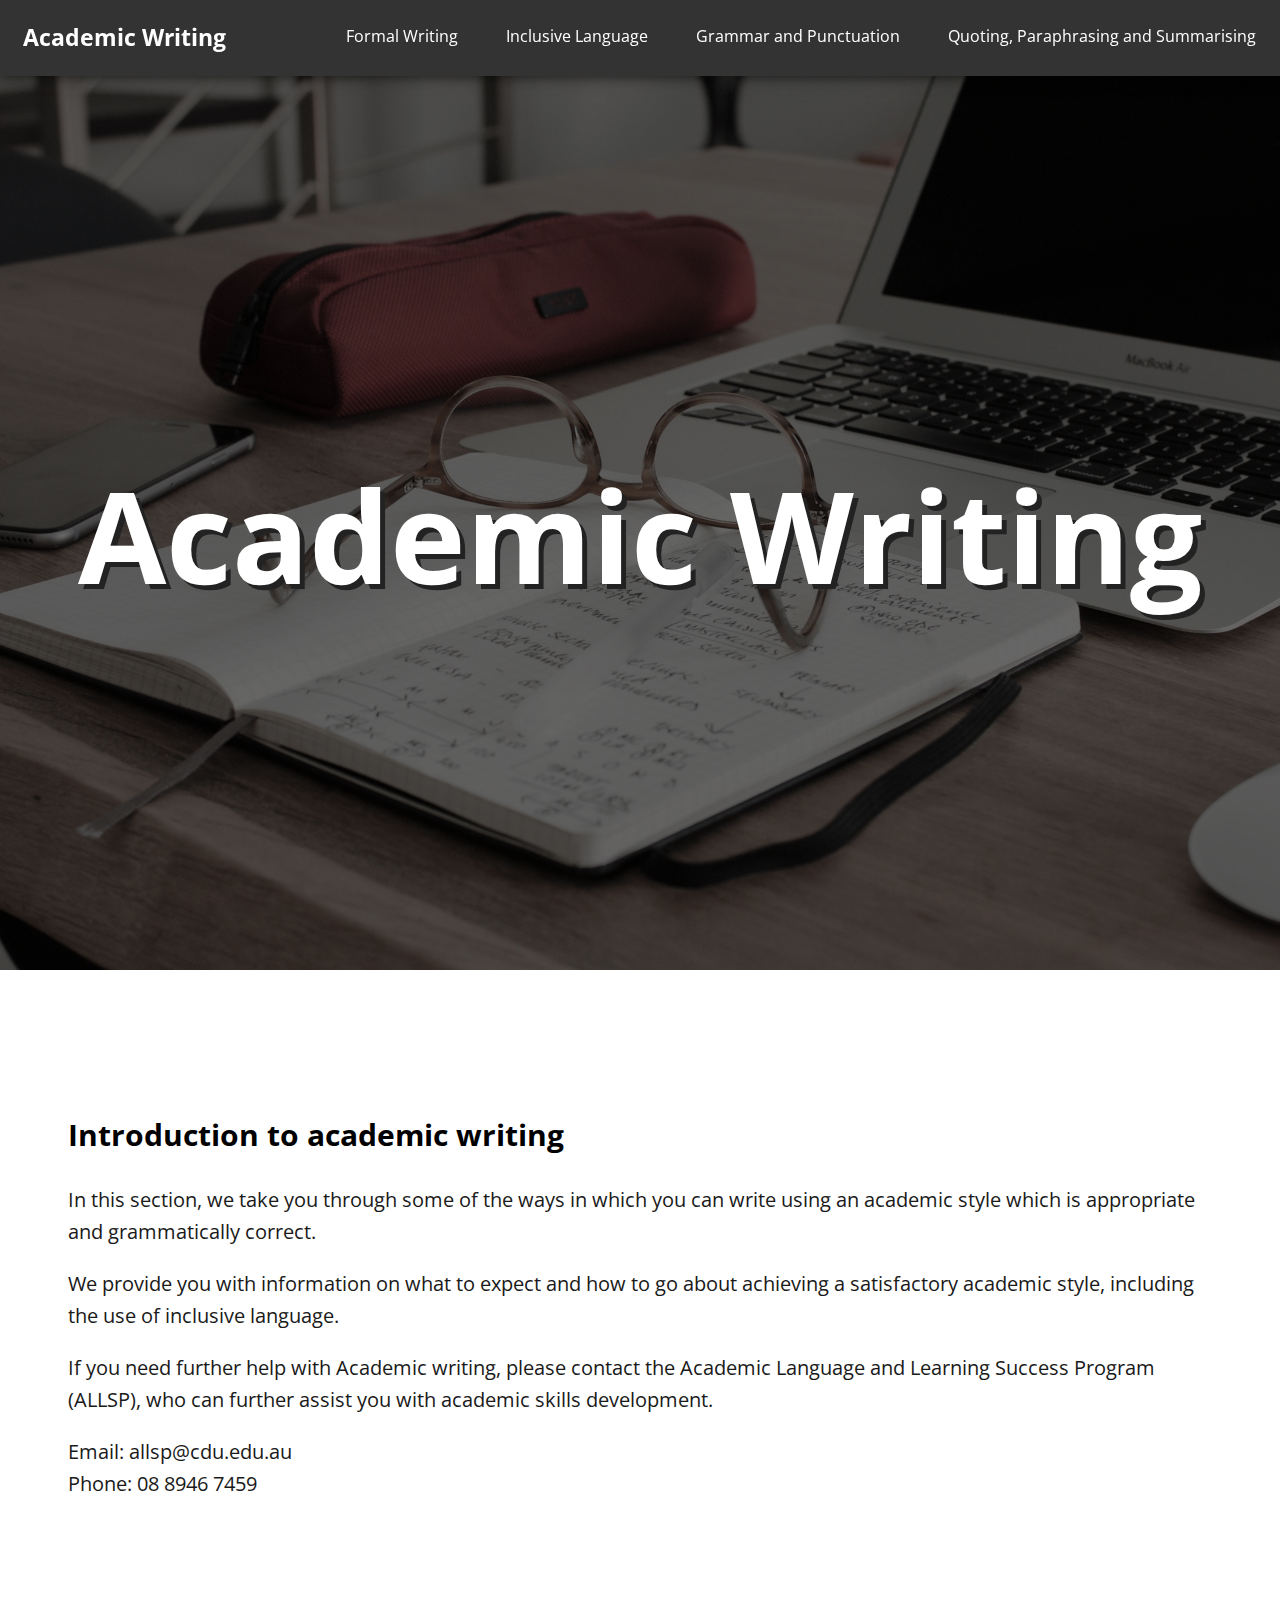
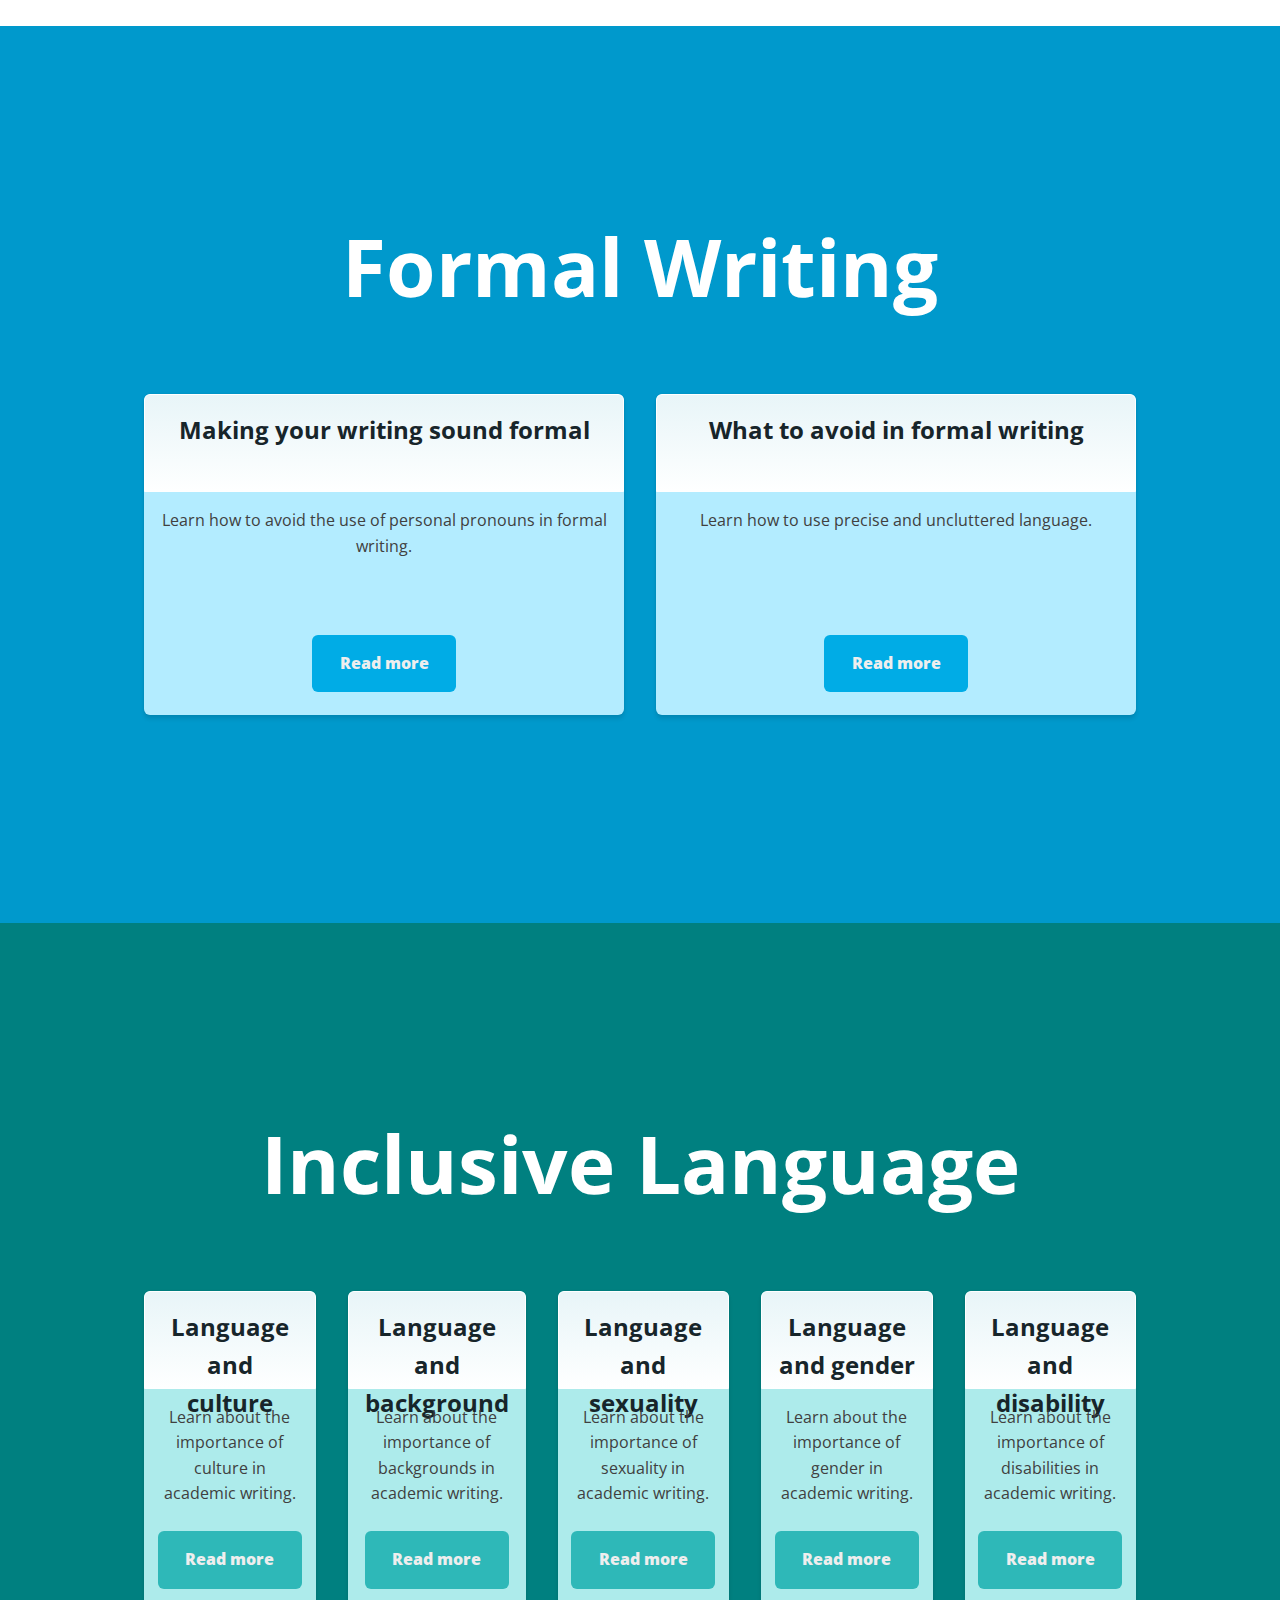
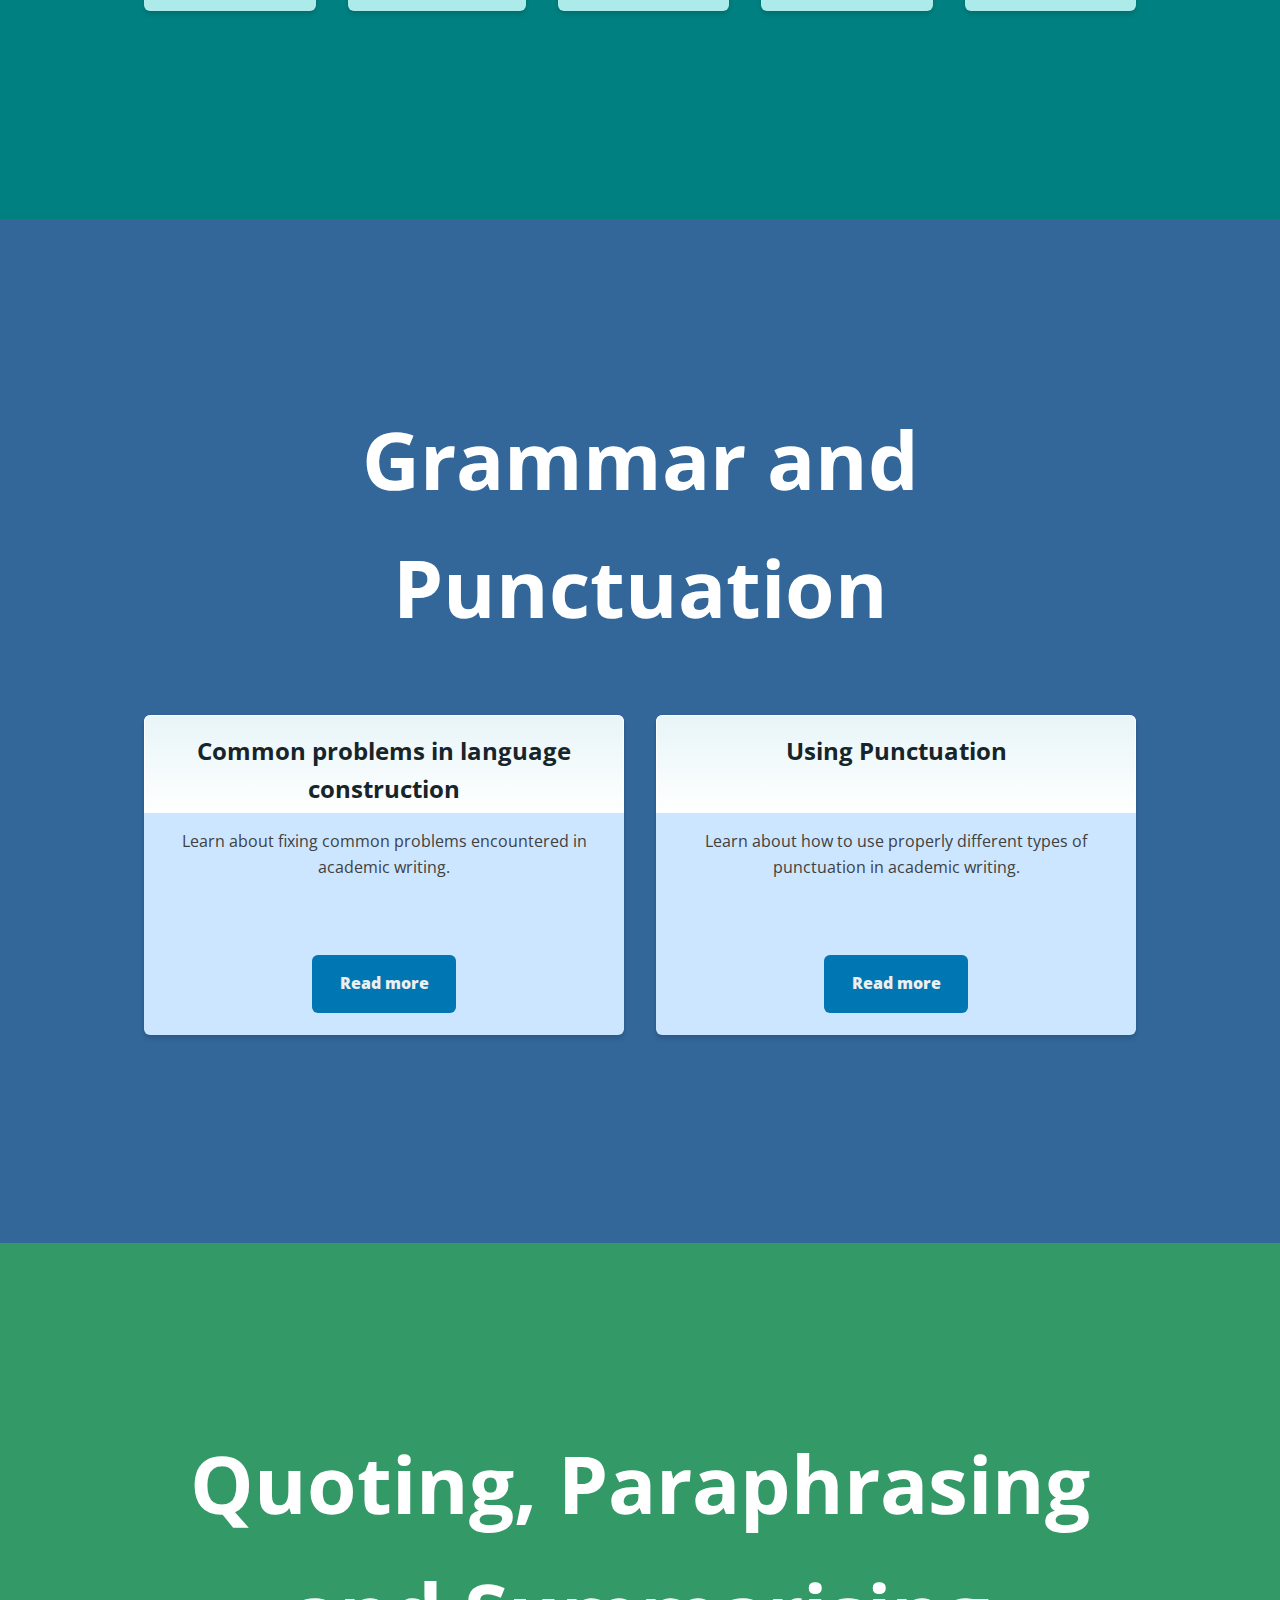
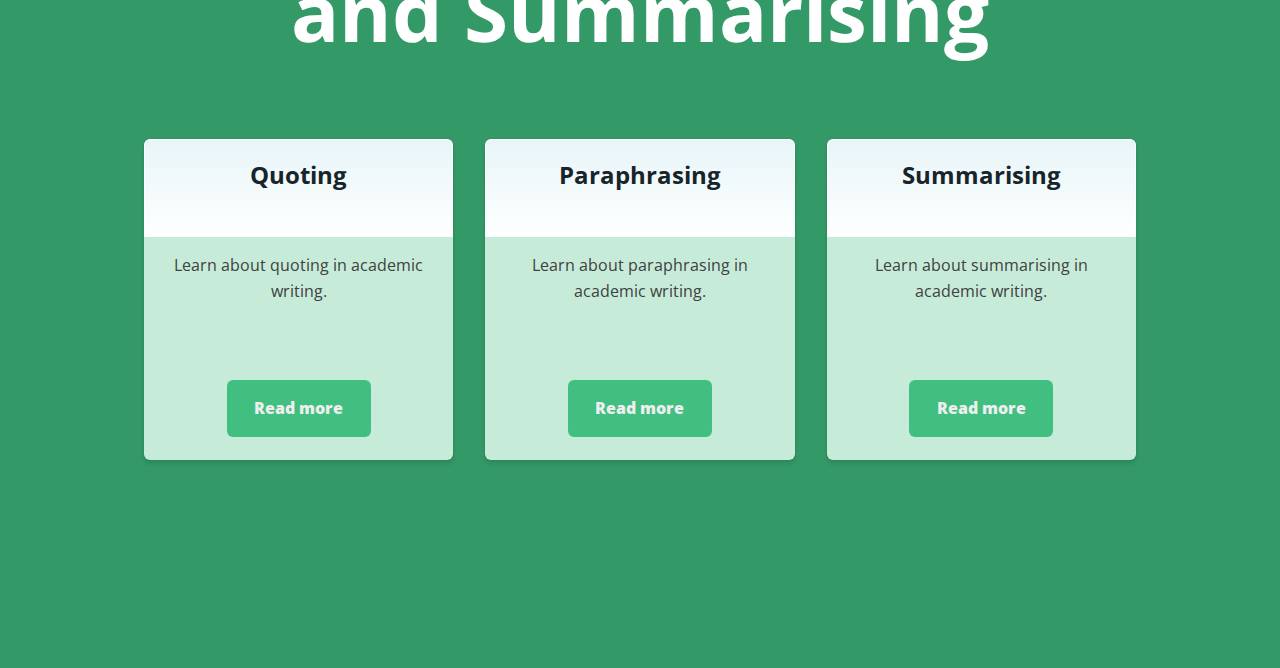
==== commit 083ce3e0: "Update index.html" ====
--- a/index.html
+++ b/index.html
@@ -9,7 +9,7 @@
     <link rel="stylesheet" href="https://use.fontawesome.com/releases/v5.8.2/css/all.css" integrity="sha384-oS3vJWv+0UjzBfQzYUhtDYW+Pj2yciDJxpsK1OYPAYjqT085Qq/1cq5FLXAZQ7Ay" crossorigin="anonymous">
   </head>
   <body>
-    <h2 class="heading top" onclick="openNav()">Academic Writing <span id="toggle" class="arrow down"></span></h2>
+    <h2 class="heading top">Academic Writing <span onclick="openNav()" id="toggle" class="arrow down"></span></h2>
     
     <nav id="nav-overlay" class="overlay sidebar">
         <h2 class="heading" onclick="closeNav()">Academic Writing <span id="toggle" class="arrow up"></span></h2>
--- a/style.css
+++ b/style.css
@@ -256,7 +256,7 @@
    }
 
    #showcase h1{
-     font-size: 3rem;
+     font-size: 8rem;
      margin: 0;
      text-shadow: 5px 5px #222;
 
@@ -269,6 +269,10 @@
 
    .container {
       margin: 3rem;
+   }
+
+   .section-head {
+     font-size: 5rem;
    }
 
    /*Container size for formal writing*/
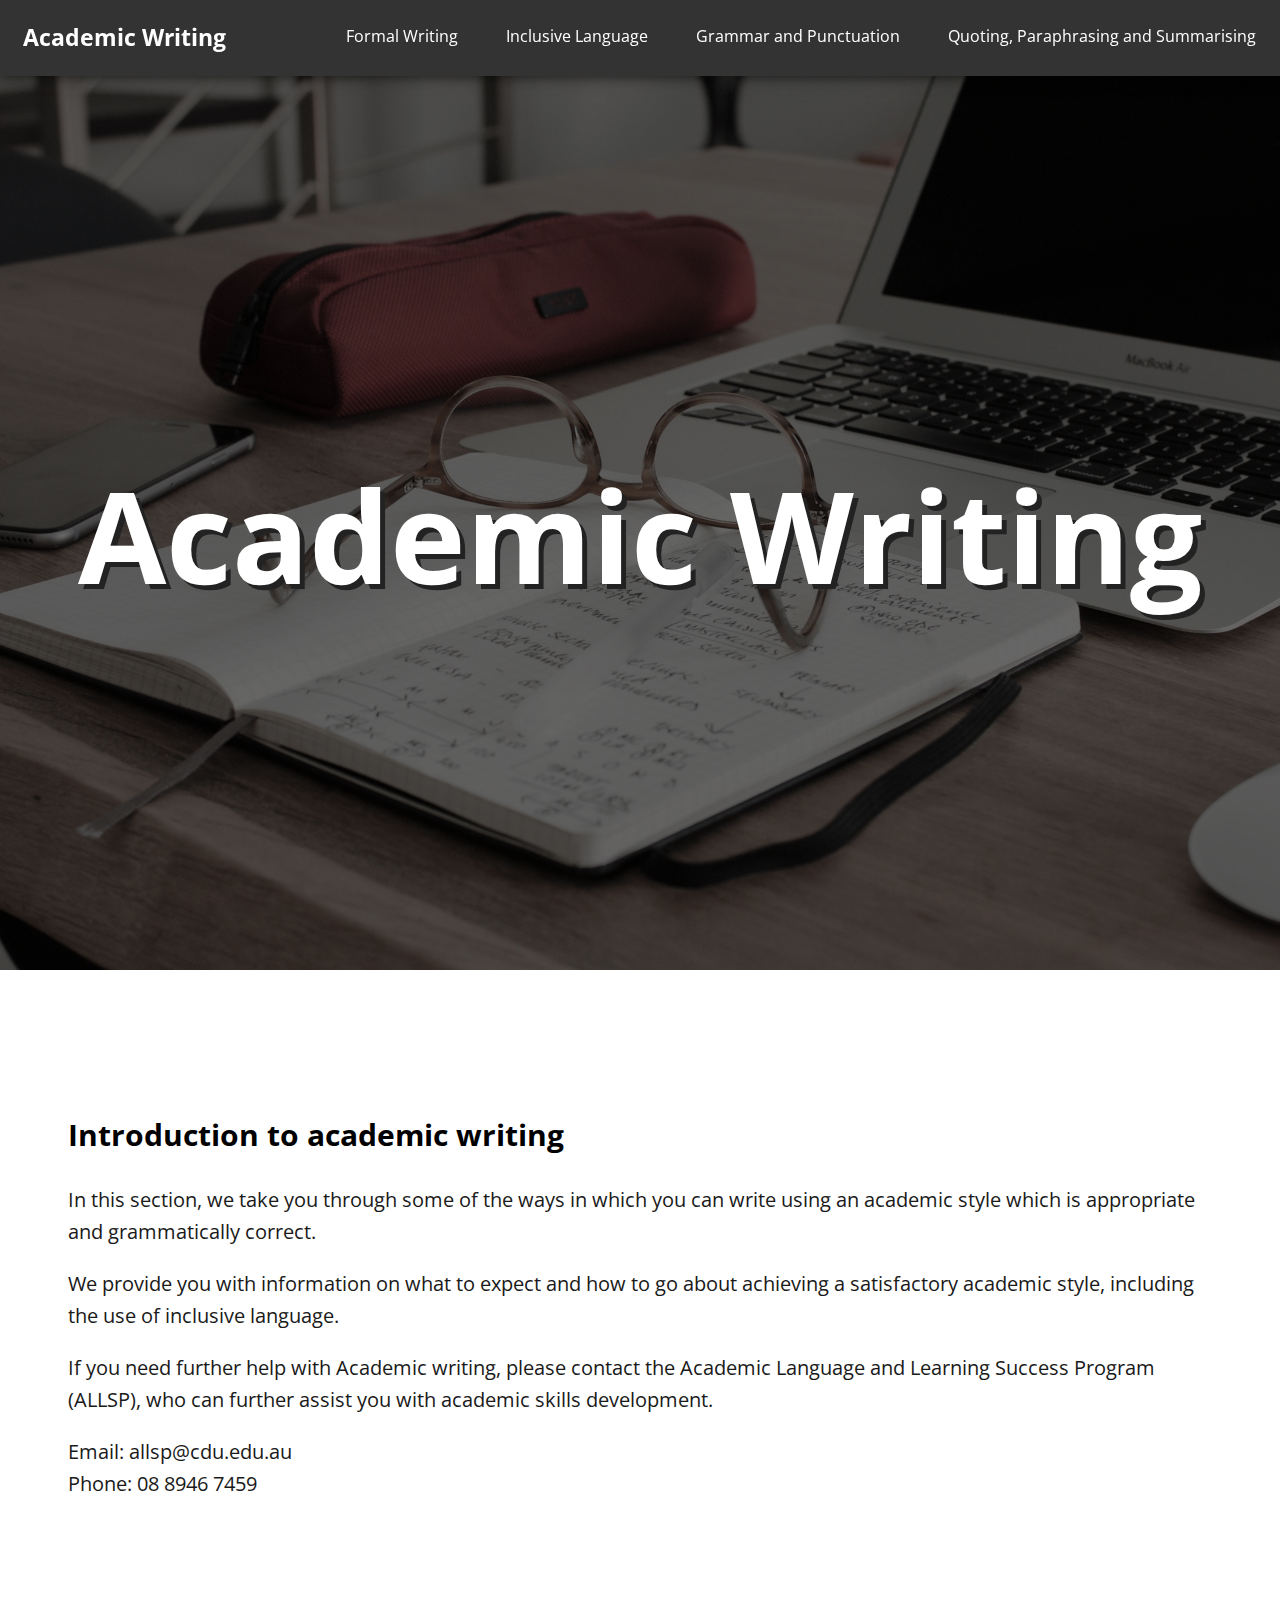
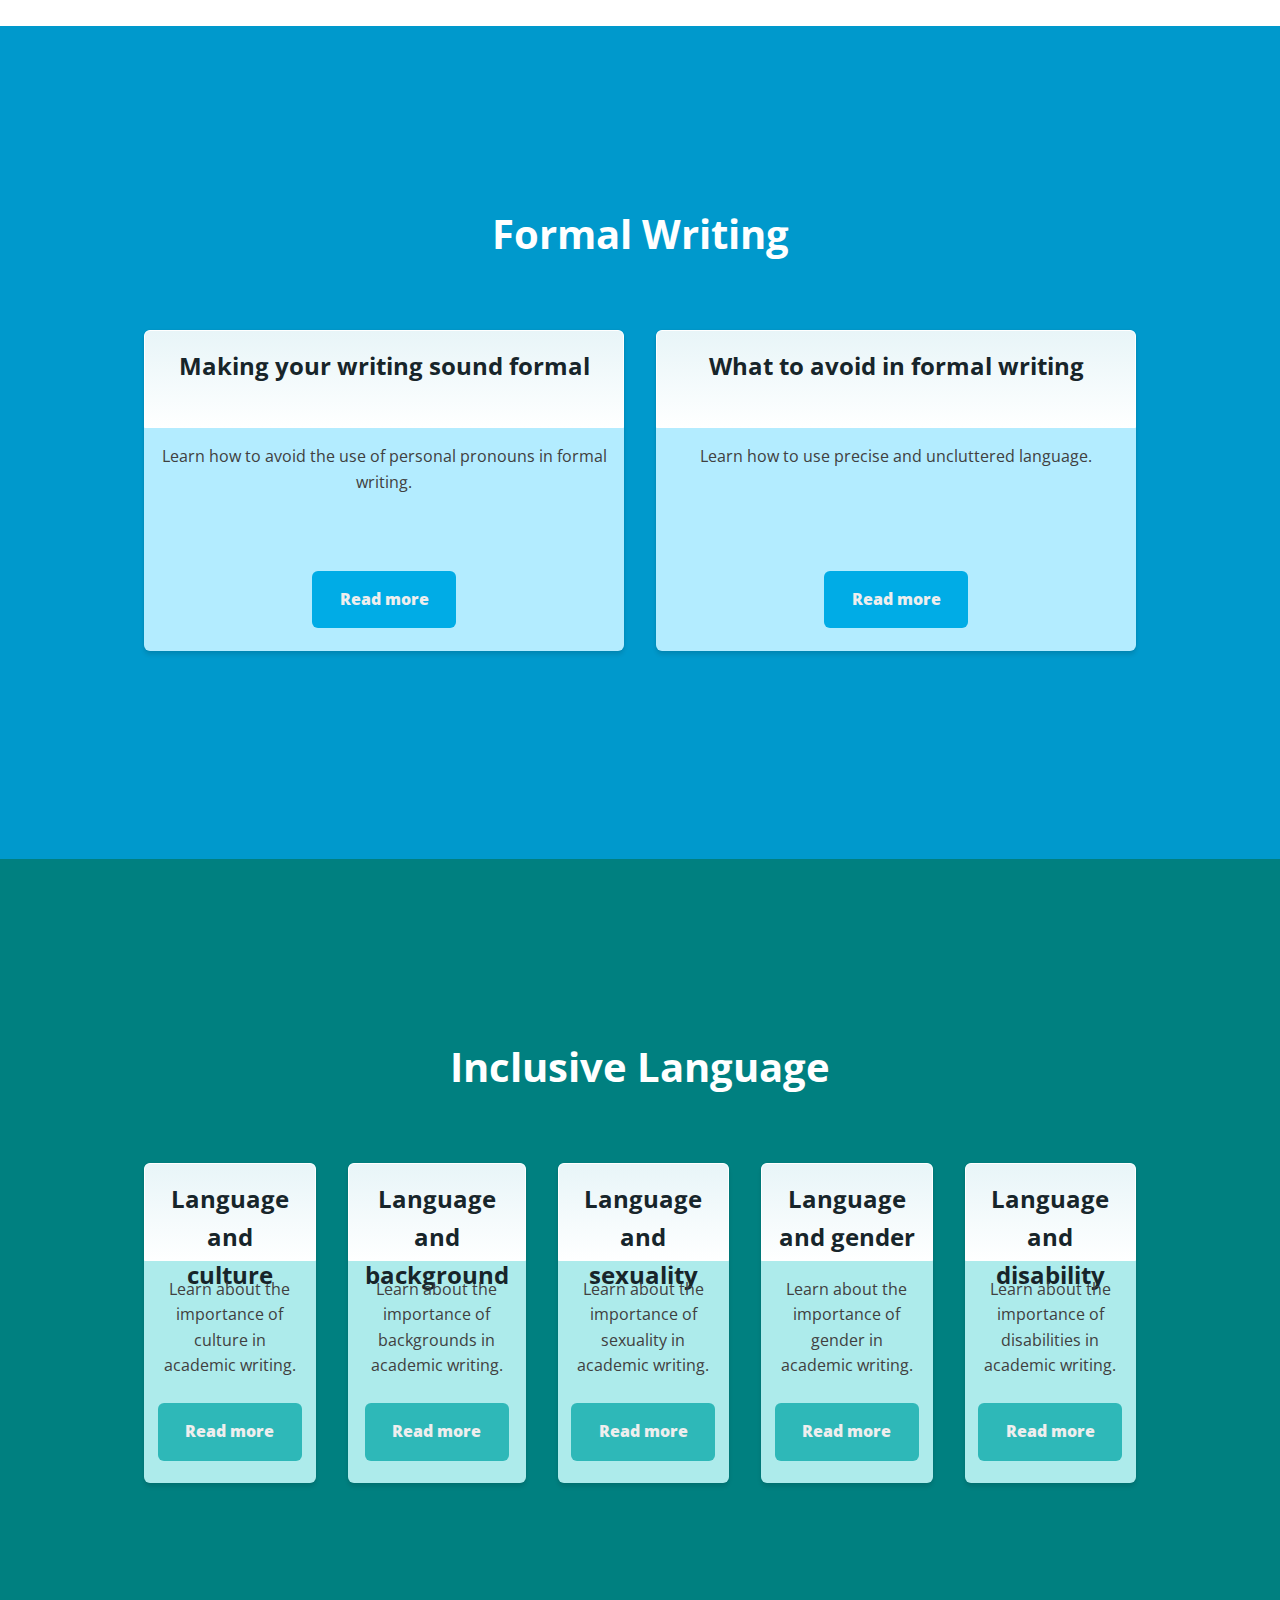
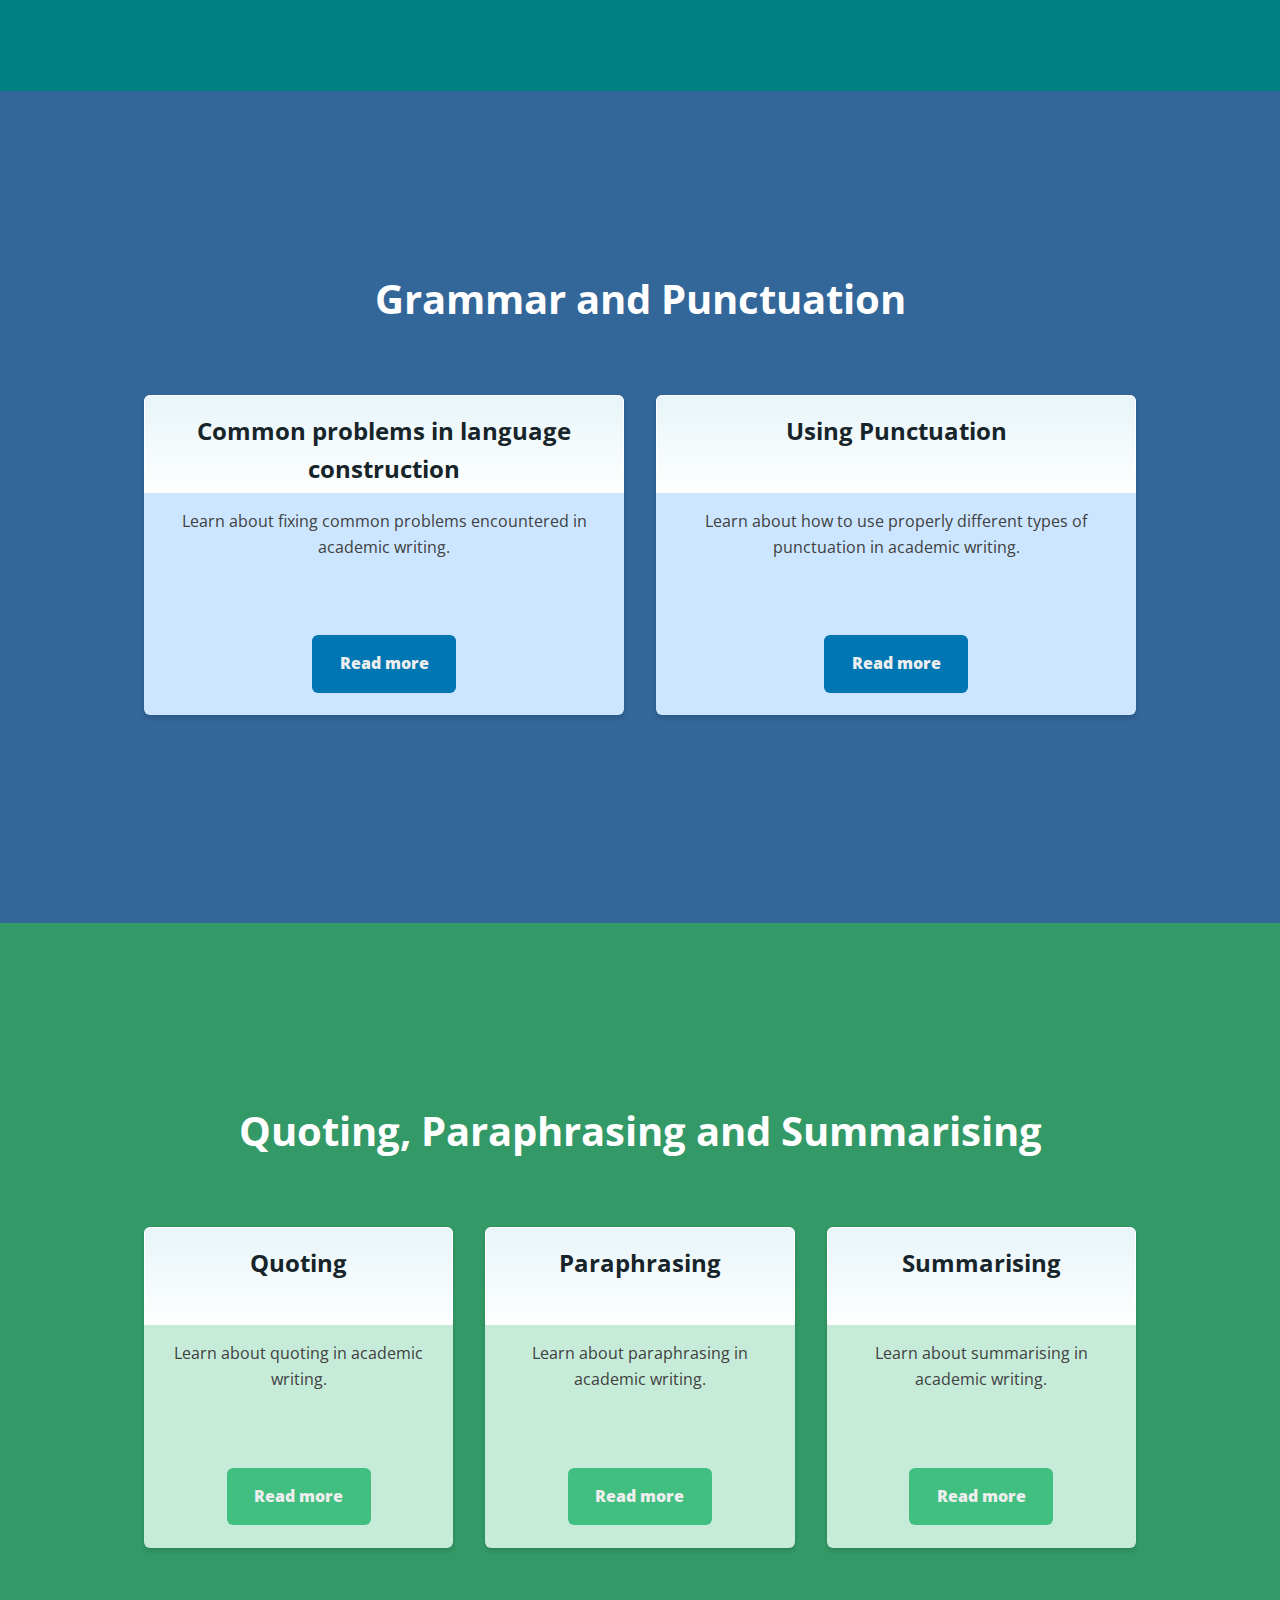
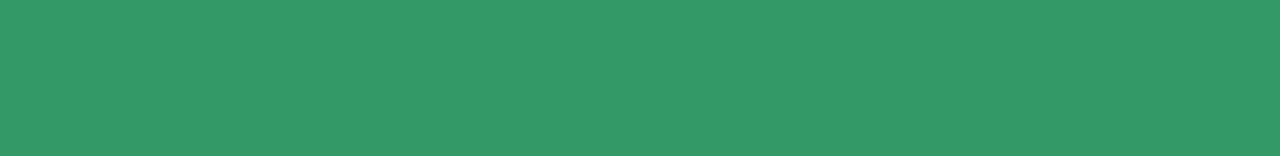
==== commit 6b013f13: "added default open tabs edited tab css edited tabs js changed page titles" ====
--- a/index.html
+++ b/index.html
@@ -4,8 +4,8 @@
     <title>Academic Writing</title>
     <meta charset="utf-8">
     <meta name="viewport" content="width=device-width, initial-scale=1.0">
-    <link rel="stylesheet" href="style.css">
-    <link rel="stylesheet" href="cardstyle.css">
+    <link rel="stylesheet" href="styles/style.css">
+    <link rel="stylesheet" href="styles/cardstyle.css">
     <link rel="stylesheet" href="https://use.fontawesome.com/releases/v5.8.2/css/all.css" integrity="sha384-oS3vJWv+0UjzBfQzYUhtDYW+Pj2yciDJxpsK1OYPAYjqT085Qq/1cq5FLXAZQ7Ay" crossorigin="anonymous">
   </head>
   <body>
@@ -14,6 +14,7 @@
     <nav id="nav-overlay" class="overlay sidebar">
         <h2 class="heading" onclick="closeNav()">Academic Writing <span id="toggle" class="arrow up"></span></h2>
       <ul>
+        <li><a onclick="closeNav()" class="nav-level1" href="index.html">Home</a></li>
         <li><a onclick="closeNav()" class="nav-level1" href="inclusive_language.html">Inlcusive Language</a></li>
         <li><a onclick="closeNav()" class="nav-level1" href="formal_writing.html">Formal Writing</a></li>
         <li><a onclick="closeNav()" class="nav-level1" href="grammar_punctuation.html">Grammar and Punctuation</a></li>
--- a/styles/style.css
+++ b/styles/style.css
@@ -0,0 +1,289 @@
+@import url('https://fonts.googleapis.com/css?family=Open+Sans&display=swap');
+
+body{
+  font-family: 'Open Sans', sans-serif;
+  background-color: white;
+  margin: 0;
+  line-height: 1.6;
+  box-sizing: border-box;
+  width: 100%;
+  font-size: 100%;
+}
+
+h3{
+  font-size: 1.5rem;
+}
+
+
+/*Showcase Styling*/
+#showcase{
+  margin: 0;
+  padding: 0;
+  background: url('../images/image.jpg') no-repeat center/cover;
+  width: 100%;
+  height: 100vh;
+  position: relative;
+  overflow-y: hidden;
+}
+
+#showcase .container{
+  margin-top: 15vh;
+}
+
+#showcase h1{
+  font-size: 4rem;
+  margin: 0;
+  text-shadow: 5px 5px #222;
+}
+
+h2.intro {
+  color: black;
+}
+
+/*Description*/
+#description{
+  font-size: 1.25rem;
+  padding: 20px;
+  padding-bottom: 30px;
+  color: #1a1a1a;
+  text-align: left;
+}
+
+/*Container size for formal writing*/
+.fw-size, .inlang-size, .granpunc-size, .qps-size {
+  padding: 1.5rem;
+}
+
+
+/* Navigation */
+nav.top-nav {
+  display: none;
+}
+
+
+ul {
+  margin: 0;
+  padding: 0;
+  list-style: none;
+}
+
+h2 {
+  color: white;
+  text-decoration: none;
+}
+
+.top-nav {
+  display: none;
+}
+
+.top-nav h1.logo {
+  margin: 0;
+  font-size: 1.45em;
+  padding: 0 1em;
+}
+
+
+.logo a, .main-nav a {
+  text-align: center;
+  display: block;
+  color: white;
+  text-decoration: none;
+}
+
+.main-nav a {
+  color: white;
+  font-size: 1em;
+  padding: 1.5em;
+  border-bottom: 2px solid transparent;
+}
+
+.main-nav a:hover {
+  background-color: #222;
+  font-weight: bold;
+  border-bottom: 2px #ddd solid;
+}
+
+.logo:hover {
+  font-weight: bold;
+}
+
+.top-nav {
+  flex-direction: row;
+  justify-content: space-between;
+  align-items: center;
+  background-color: #333;
+  box-shadow: 0px 0px 14px 0px rgba(0,0,0,0.75);
+  position: fixed;
+  top: 0;
+  z-index: 1;
+  width: 100%;
+}
+
+.top-nav, .main-nav {
+  display: flex;
+}
+
+/*Nav overlay*/
+h2.heading {
+  background-color: #333;
+  color: white;
+  display: block;
+  position: sticky;
+  top: 0;
+  left: 0;
+  z-index: 1;
+  padding: 1rem;
+  margin: 0;
+}
+
+.overlay {
+  background-color: #333;
+  height: 00%;
+  width: 100%;
+  position: fixed;
+  overflow-y: hidden;
+  top: 0;
+  left: 0;
+  z-index: 1;
+  transition: 0.2s;
+}
+
+.overlay ul {
+  list-style: none;
+  padding: 0;
+}
+
+/* Indent without moving the background-color position */
+.overlay ul li a.nav-level1 {
+  padding-left: 2rem;
+}
+
+.overlay ul li a {
+  display: inline-block;
+  padding: 0.5rem 2rem;
+  color: white;
+  text-decoration: none;
+}
+
+.overlay ul li a.current {
+  color: white;
+  font-weight: bold;
+  text-decoration: underline;
+}
+
+
+.arrow {
+  position: absolute;
+  right: 1.25em;
+  border: solid white;
+  border-width: 0 .13em .13em 0;
+  display: inline-block;
+  padding: .3em;
+  color: white;
+  margin: .2em;
+}
+
+.down {
+  transform: rotate(45deg);
+}
+
+.up {
+  transform: rotate(-135deg);
+  margin-top: 1rem;
+}
+
+section:target {
+  padding-top: 90px;
+  margin-top: -90px;
+}
+
+
+
+/*Footer*/
+#footer{
+  padding: 5rem 0;
+  color: #1a1a1a;
+}
+/*Utility Classes*/
+.container{
+  /*text-align: center;*/
+  margin: 0 auto;
+  padding: 3rem 0;
+  /*background: blue;*/
+}
+
+/*Section*/
+.section-head {
+  font-size: 2.5rem;
+  margin: 0;
+  text-align: center;
+  color: #ffffff;
+  padding-bottom: 2rem;
+}
+
+.bg-colour1{
+  background: #008080;
+}
+
+.bg-colour2{
+  background:  #336699;
+}
+
+.bg-colour3{
+  background:  #339966;
+}
+
+.bg-colour4{
+  background:  #0099cc;
+}
+/*
+.lead{
+  font-size: 1.3rem;
+}*/
+ @media all and (min-width: 800px){
+  nav.top-nav {
+    display: flex;
+  }
+
+
+  #showcase {
+     width: 100%;
+     height: 100vh;
+   }
+
+  #showcase .container{
+     margin-top: 35vh;
+   }
+
+   #showcase h1{
+     font-size: 8rem;
+     margin: 0;
+     text-shadow: 5px 5px #222;
+
+   }
+
+
+   #showcase h2 {
+     /*font-size: 2rem;*/
+   }
+
+   .container {
+      margin: 3rem;
+   }
+
+   .section-head {
+     font-size: 2.5rem;
+     margin: 0;
+     text-align: center;
+     color: #ffffff;
+     padding-bottom: 2rem;
+   }
+
+   /*Container size for formal writing*/
+   .fw-size, .inlang-size, .granpunc-size, .qps-size {
+     padding: 5rem;
+   }
+   h2.heading h2.top {
+    color: pink;
+   }
+ }
--- a/styles/cardstyle.css
+++ b/styles/cardstyle.css
@@ -0,0 +1,176 @@
+/* CARD COMPONENT CSS ----------------------------------------------------*/
+
+/* mobile first, applies starting from 320px wide screens */
+
+.wrapper {
+  flex-direction: row;
+  flex-wrap: wrap;
+  width: 100%;
+  margin-bottom: 1rem;
+  display: flex;
+  margin: 0;
+  padding: 1em 0;
+}
+
+.flex-container {
+  flex-direction: column;
+  flex-basis: 100%;
+  flex: 1;
+}
+
+/*div {
+  display: flex;
+  flex: 1;
+}*/
+
+.card-wrap {
+  padding: 1em;
+}
+
+.card {
+  border-radius: 6px;
+  box-shadow: 0 4px 4px rgba(0,0,0,.1), 0 0 2px rgba(0,0,0,.1);
+  /*display: flex;*/
+  flex-direction: column;
+  overflow: hidden;
+  transition: all .2s ease;
+  background-color: #ebc6c6;
+}
+
+/*Card colour for formal writing*/
+.fw{
+  background-color: #b3ecff;
+}
+
+/*card colour for inclusive writing*/
+.inlang {
+  background-color: #adebeb;
+}
+
+/*card colour for grammar and punctuation*/
+.grapunc {
+  background-color: #cce6ff;
+}
+
+/*card colour for qps*/
+.qps {
+  background-color: #c6ecd9;
+}
+
+.card:hover {
+  box-shadow: 0 10px 10px rgba(0,0,0,.2), 0 4px 8px rgba(0,0,0,.2);
+  transform: scale(1.05);
+  transform: translateZ(0);
+}
+
+.card-header {
+  background: linear-gradient(#e8f5f8, #feffff);
+  border: 1px solid #FFF;
+  border-radius: 6px 6px 0 0;
+  padding: 1em;
+  /*height: 4rem;*/
+}
+
+.material-icons {
+  color: #83d2d4;
+  display: none;
+}
+
+.title {
+  color: #17252a;
+  margin: 0;
+  text-align: center;
+}
+
+.card-main {
+  padding: 1em;
+  text-align: center;
+}
+
+.main-description p {
+  color: #404040;
+  margin: 0;
+  display: flex;
+  flex-direction: column;
+    /*height: 5rem;*/
+}
+
+.card-footer {
+  display: flex;
+  padding: .4em;
+  flex-direction: column;
+  align-items: center;
+}
+
+span.card-button {
+  display: none;
+}
+
+.card-button {
+  width: 7rem;
+  display: block;
+  color: #eeeeee;
+  font-weight: 800;
+  transition: all .2s ease;
+  background-color: #bf4040;
+  border-radius: 6px;
+  padding: 1rem;
+  margin-top: 1.5rem;
+  margin-bottom: 1rem;
+  text-decoration: none;
+  text-align: center;
+}
+
+a.card-button:visited {
+  color: white;
+}
+
+/*button colour for Fomal Writing*/
+.fwb{
+  background-color: #00ace6;
+}
+
+/*button colour for inclusive language*/
+.inlang-b{
+  background-color: #2eb8b8;
+}
+
+/*button colour for grammar and inclusive language*/
+.grapunc-b{
+  background-color: #0077b3;
+}
+
+/*button colour for qps*/
+.qps-b{
+  background-color: #40bf80;
+}
+.card-button:hover {
+  text-decoration: underline;
+}
+
+.card-button:visited {
+  color: #068c9e;
+}
+
+
+
+/* MEDIA QUERIES ------------------------------------------------ */
+
+@media all and (min-width: 800px) {
+  .wrapper {
+    display: flex;
+  }
+
+  .flex-container {
+    display: flex;
+  }
+
+  .card-header {
+    height: 4rem;
+  }
+
+  .main-description p {
+      height: 5rem;
+  }
+}
+
